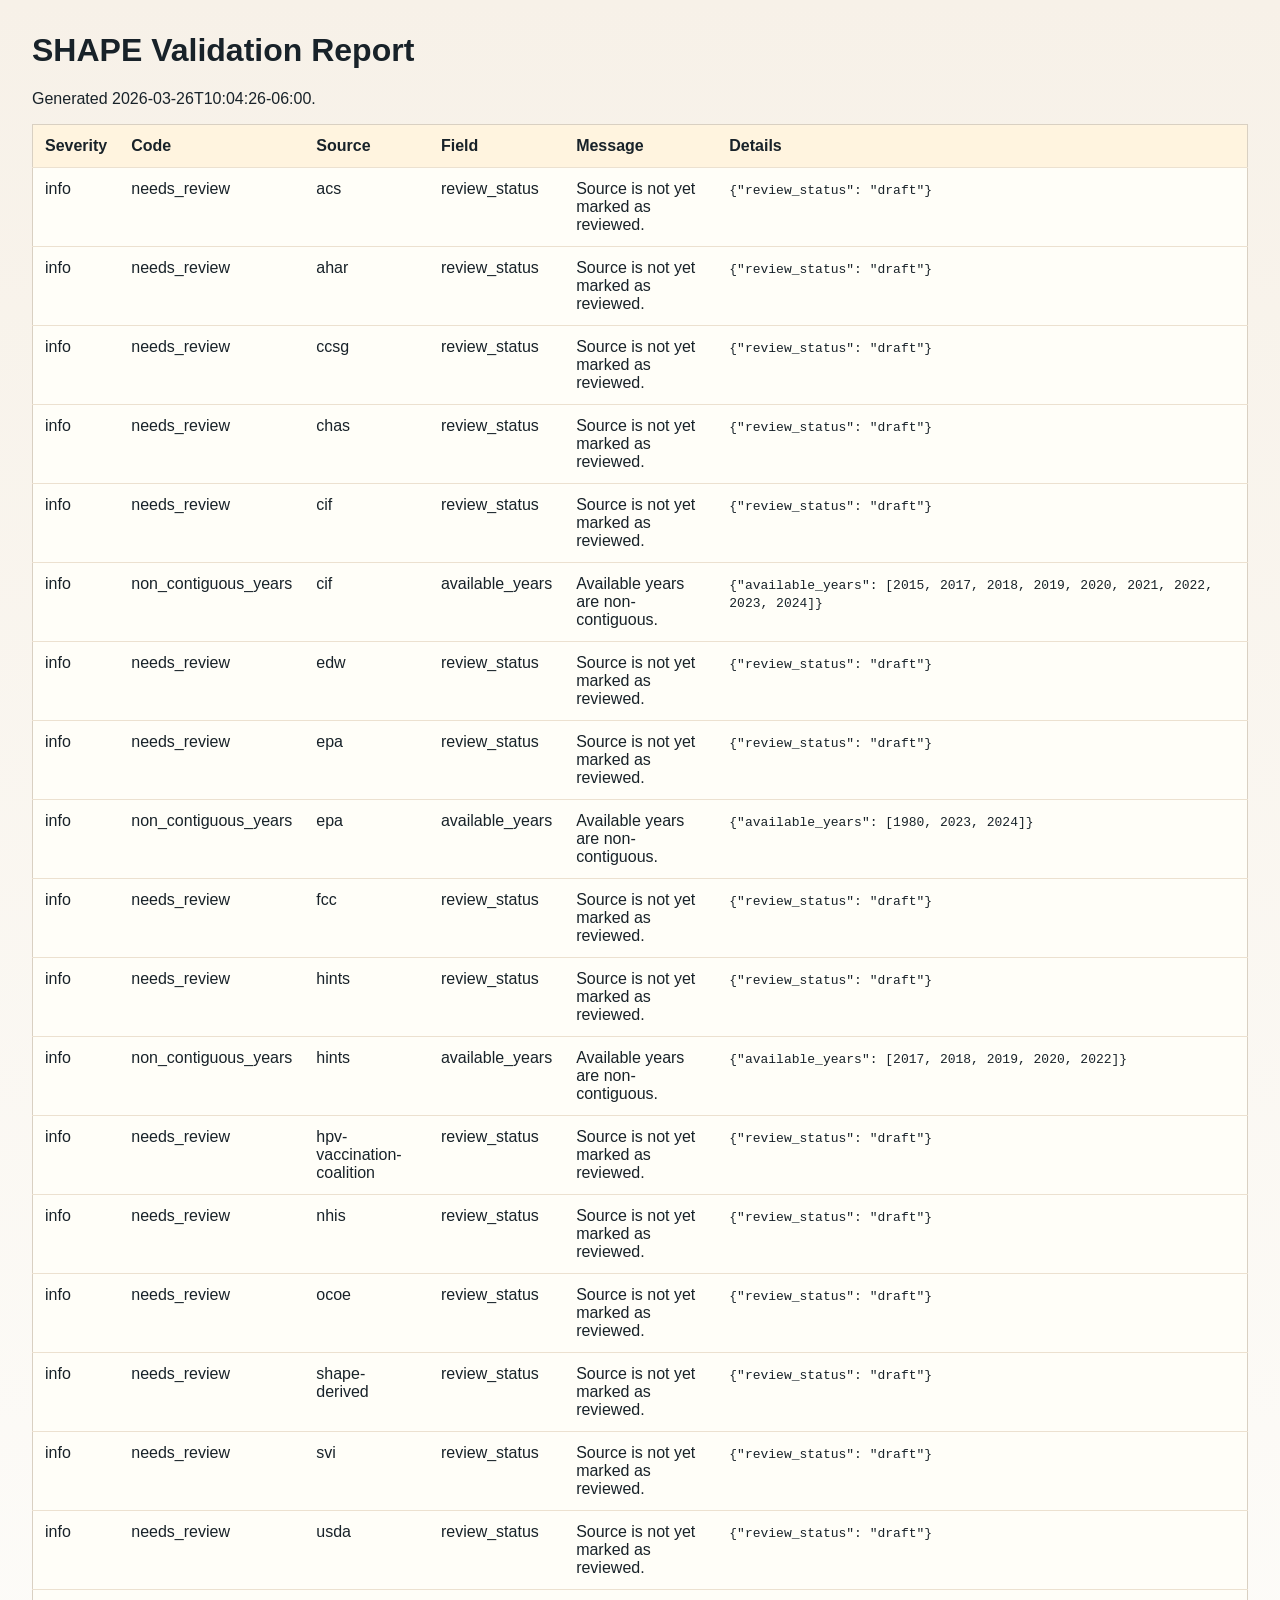
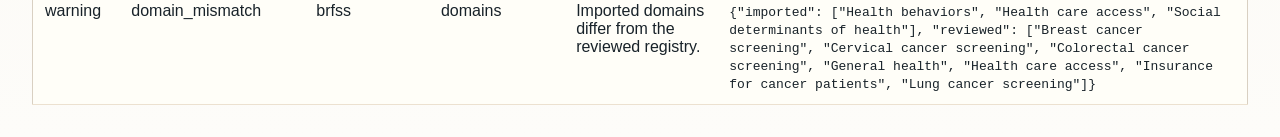
==== artifacts/validation_report.html @ a06af72c "Parse current SHAPE metadata directly from the Excel workbook" ====
<!DOCTYPE html>
<html lang="en">
<head>
  <meta charset="utf-8">
  <title>SHAPE Validation Report</title>
  <style>
    body {
      font-family: "Avenir Next", Avenir, "Segoe UI", sans-serif;
      margin: 32px;
      color: #182229;
      background: linear-gradient(180deg, #f7f1e8 0%, #fdfcf9 100%);
    }
    table {
      width: 100%;
      border-collapse: collapse;
      background: #fffef8;
      border: 1px solid #d9d0c2;
    }
    th, td {
      text-align: left;
      padding: 12px;
      border-bottom: 1px solid #ece1d0;
      vertical-align: top;
    }
    th {
      background: #fff4df;
    }
    code {
      white-space: pre-wrap;
    }
  </style>
</head>
<body>
  <h1>SHAPE Validation Report</h1>
  <p>Generated 2026-03-26T10:04:26-06:00.</p>
  <table>
    <thead>
      <tr>
        <th>Severity</th>
        <th>Code</th>
        <th>Source</th>
        <th>Field</th>
        <th>Message</th>
        <th>Details</th>
      </tr>
    </thead>
    <tbody>
      <tr><td>info</td><td>needs_review</td><td>acs</td><td>review_status</td><td>Source is not yet marked as reviewed.</td><td><code>{&quot;review_status&quot;: &quot;draft&quot;}</code></td></tr>
<tr><td>info</td><td>needs_review</td><td>ahar</td><td>review_status</td><td>Source is not yet marked as reviewed.</td><td><code>{&quot;review_status&quot;: &quot;draft&quot;}</code></td></tr>
<tr><td>info</td><td>needs_review</td><td>ccsg</td><td>review_status</td><td>Source is not yet marked as reviewed.</td><td><code>{&quot;review_status&quot;: &quot;draft&quot;}</code></td></tr>
<tr><td>info</td><td>needs_review</td><td>chas</td><td>review_status</td><td>Source is not yet marked as reviewed.</td><td><code>{&quot;review_status&quot;: &quot;draft&quot;}</code></td></tr>
<tr><td>info</td><td>needs_review</td><td>cif</td><td>review_status</td><td>Source is not yet marked as reviewed.</td><td><code>{&quot;review_status&quot;: &quot;draft&quot;}</code></td></tr>
<tr><td>info</td><td>non_contiguous_years</td><td>cif</td><td>available_years</td><td>Available years are non-contiguous.</td><td><code>{&quot;available_years&quot;: [2015, 2017, 2018, 2019, 2020, 2021, 2022, 2023, 2024]}</code></td></tr>
<tr><td>info</td><td>needs_review</td><td>edw</td><td>review_status</td><td>Source is not yet marked as reviewed.</td><td><code>{&quot;review_status&quot;: &quot;draft&quot;}</code></td></tr>
<tr><td>info</td><td>needs_review</td><td>epa</td><td>review_status</td><td>Source is not yet marked as reviewed.</td><td><code>{&quot;review_status&quot;: &quot;draft&quot;}</code></td></tr>
<tr><td>info</td><td>non_contiguous_years</td><td>epa</td><td>available_years</td><td>Available years are non-contiguous.</td><td><code>{&quot;available_years&quot;: [1980, 2023, 2024]}</code></td></tr>
<tr><td>info</td><td>needs_review</td><td>fcc</td><td>review_status</td><td>Source is not yet marked as reviewed.</td><td><code>{&quot;review_status&quot;: &quot;draft&quot;}</code></td></tr>
<tr><td>info</td><td>needs_review</td><td>hints</td><td>review_status</td><td>Source is not yet marked as reviewed.</td><td><code>{&quot;review_status&quot;: &quot;draft&quot;}</code></td></tr>
<tr><td>info</td><td>non_contiguous_years</td><td>hints</td><td>available_years</td><td>Available years are non-contiguous.</td><td><code>{&quot;available_years&quot;: [2017, 2018, 2019, 2020, 2022]}</code></td></tr>
<tr><td>info</td><td>needs_review</td><td>hpv-vaccination-coalition</td><td>review_status</td><td>Source is not yet marked as reviewed.</td><td><code>{&quot;review_status&quot;: &quot;draft&quot;}</code></td></tr>
<tr><td>info</td><td>needs_review</td><td>nhis</td><td>review_status</td><td>Source is not yet marked as reviewed.</td><td><code>{&quot;review_status&quot;: &quot;draft&quot;}</code></td></tr>
<tr><td>info</td><td>needs_review</td><td>ocoe</td><td>review_status</td><td>Source is not yet marked as reviewed.</td><td><code>{&quot;review_status&quot;: &quot;draft&quot;}</code></td></tr>
<tr><td>info</td><td>needs_review</td><td>shape-derived</td><td>review_status</td><td>Source is not yet marked as reviewed.</td><td><code>{&quot;review_status&quot;: &quot;draft&quot;}</code></td></tr>
<tr><td>info</td><td>needs_review</td><td>svi</td><td>review_status</td><td>Source is not yet marked as reviewed.</td><td><code>{&quot;review_status&quot;: &quot;draft&quot;}</code></td></tr>
<tr><td>info</td><td>needs_review</td><td>usda</td><td>review_status</td><td>Source is not yet marked as reviewed.</td><td><code>{&quot;review_status&quot;: &quot;draft&quot;}</code></td></tr>
<tr><td>warning</td><td>domain_mismatch</td><td>brfss</td><td>domains</td><td>Imported domains differ from the reviewed registry.</td><td><code>{&quot;imported&quot;: [&quot;Health behaviors&quot;, &quot;Health care access&quot;, &quot;Social determinants of health&quot;], &quot;reviewed&quot;: [&quot;Breast cancer screening&quot;, &quot;Cervical cancer screening&quot;, &quot;Colorectal cancer screening&quot;, &quot;General health&quot;, &quot;Health care access&quot;, &quot;Insurance for cancer patients&quot;, &quot;Lung cancer screening&quot;]}</code></td></tr>
    </tbody>
  </table>
</body>
</html>
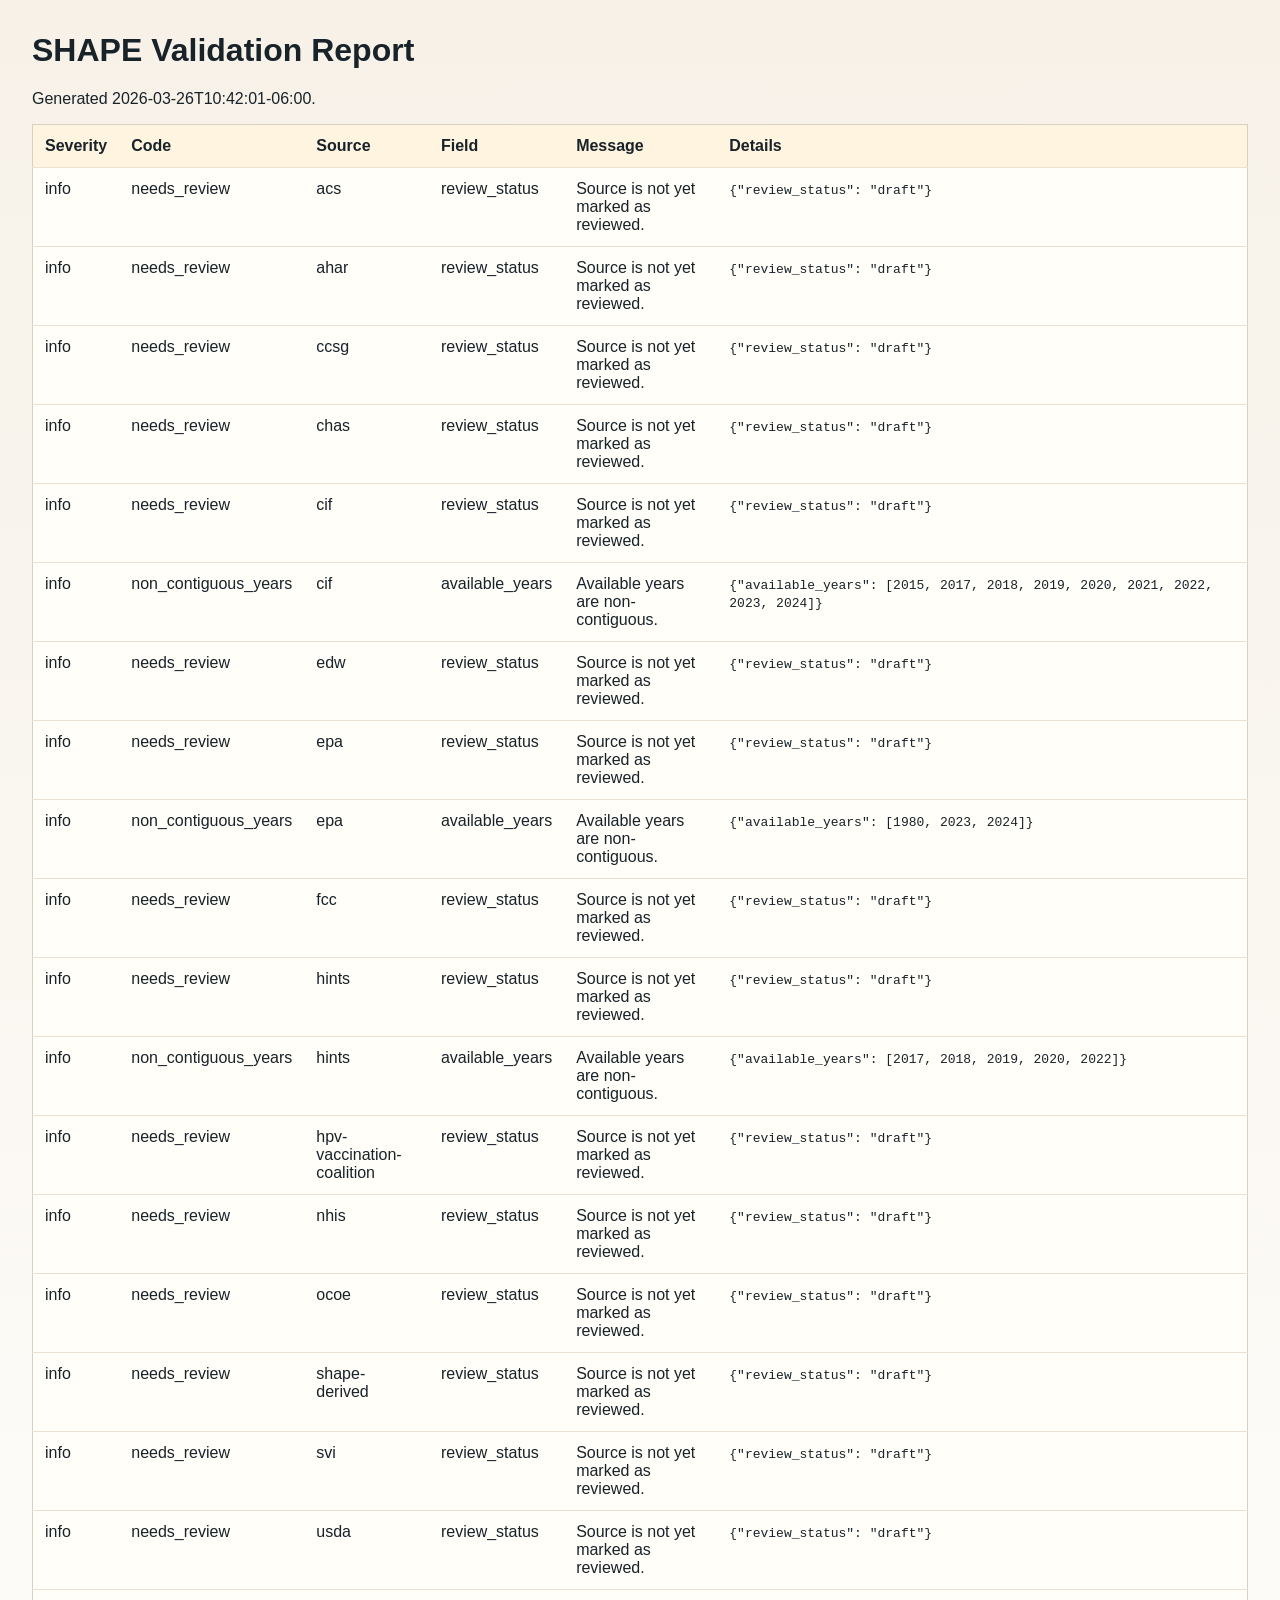
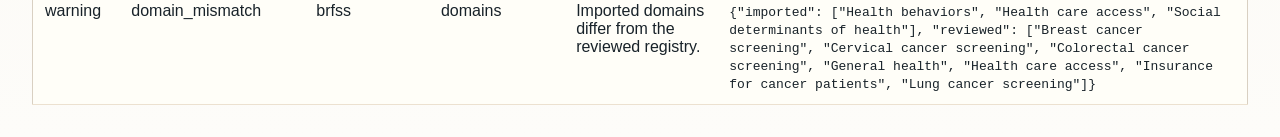
==== commit 341cd53e: "Move card metadata into expandable details" ====
--- a/artifacts/validation_report.html
+++ b/artifacts/validation_report.html
@@ -32,7 +32,7 @@
 </head>
 <body>
   <h1>SHAPE Validation Report</h1>
-  <p>Generated 2026-03-26T10:04:26-06:00.</p>
+  <p>Generated 2026-03-26T10:42:01-06:00.</p>
   <table>
     <thead>
       <tr>
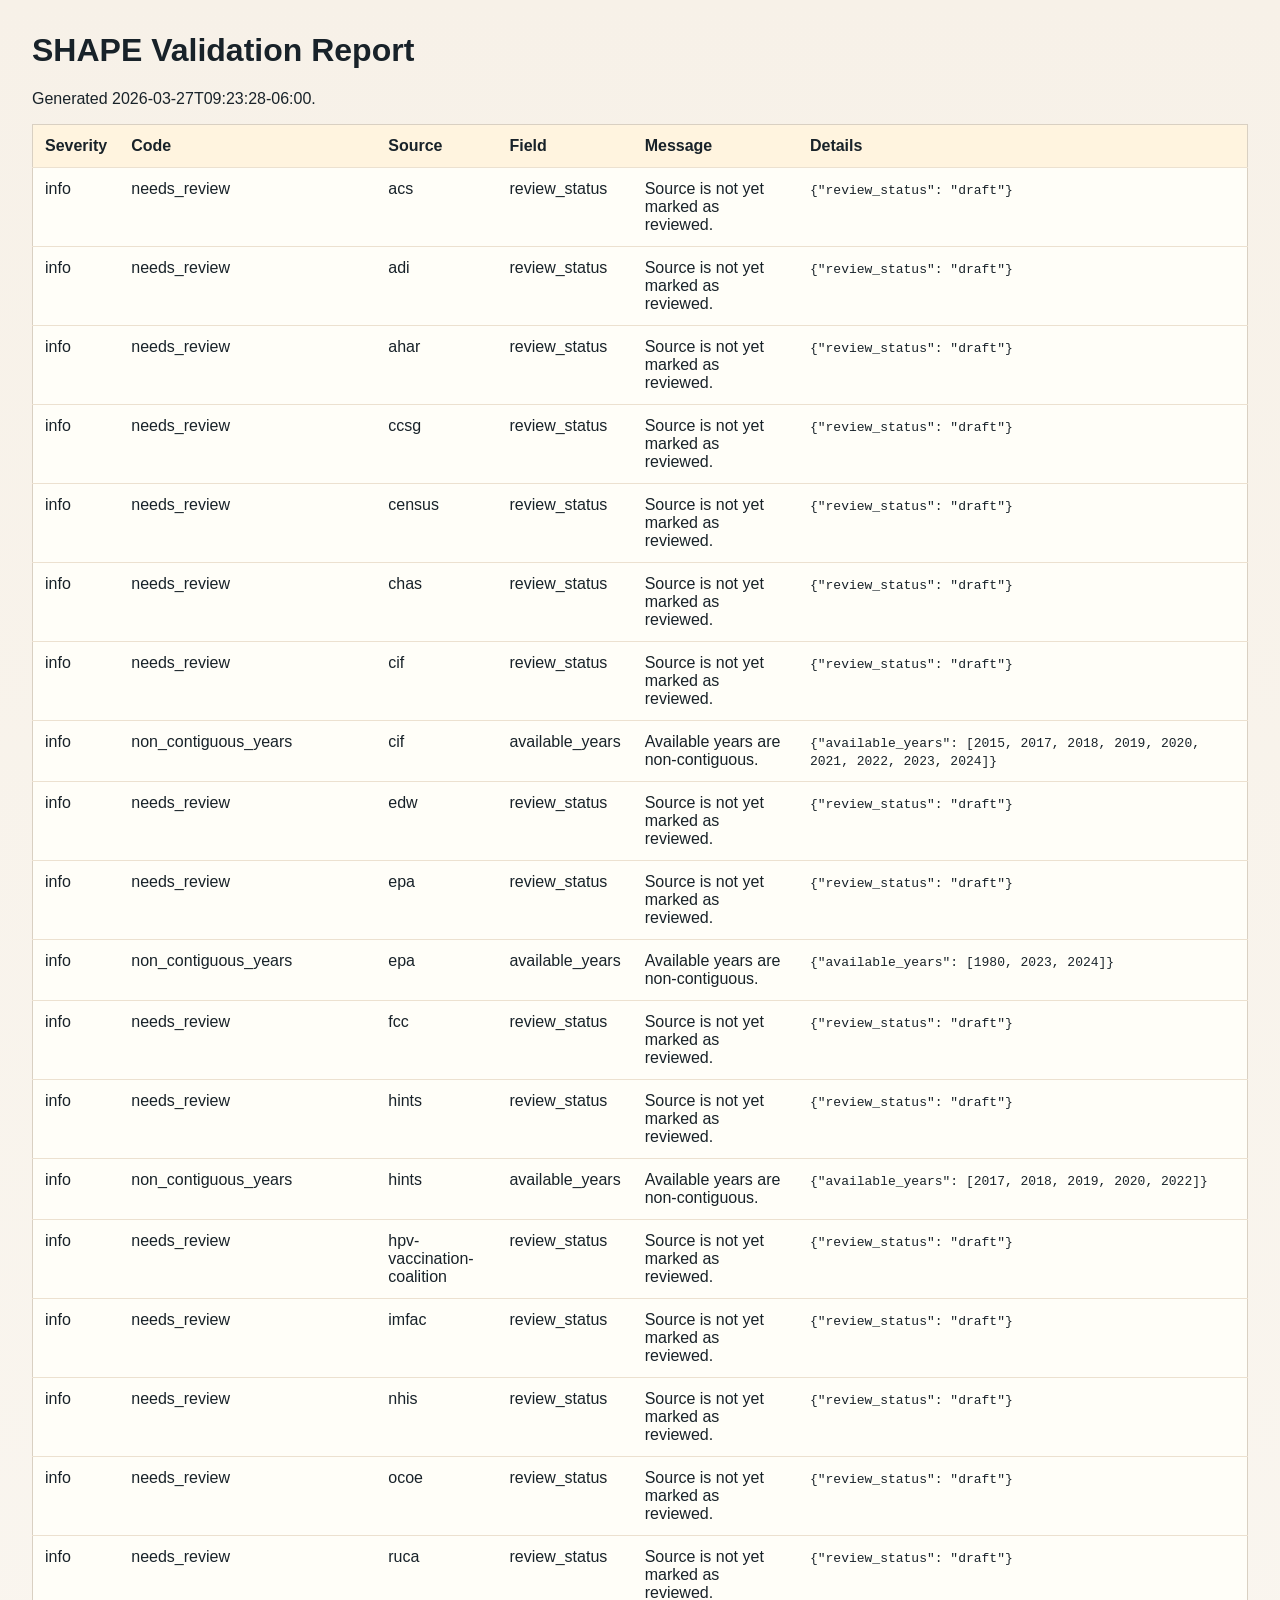
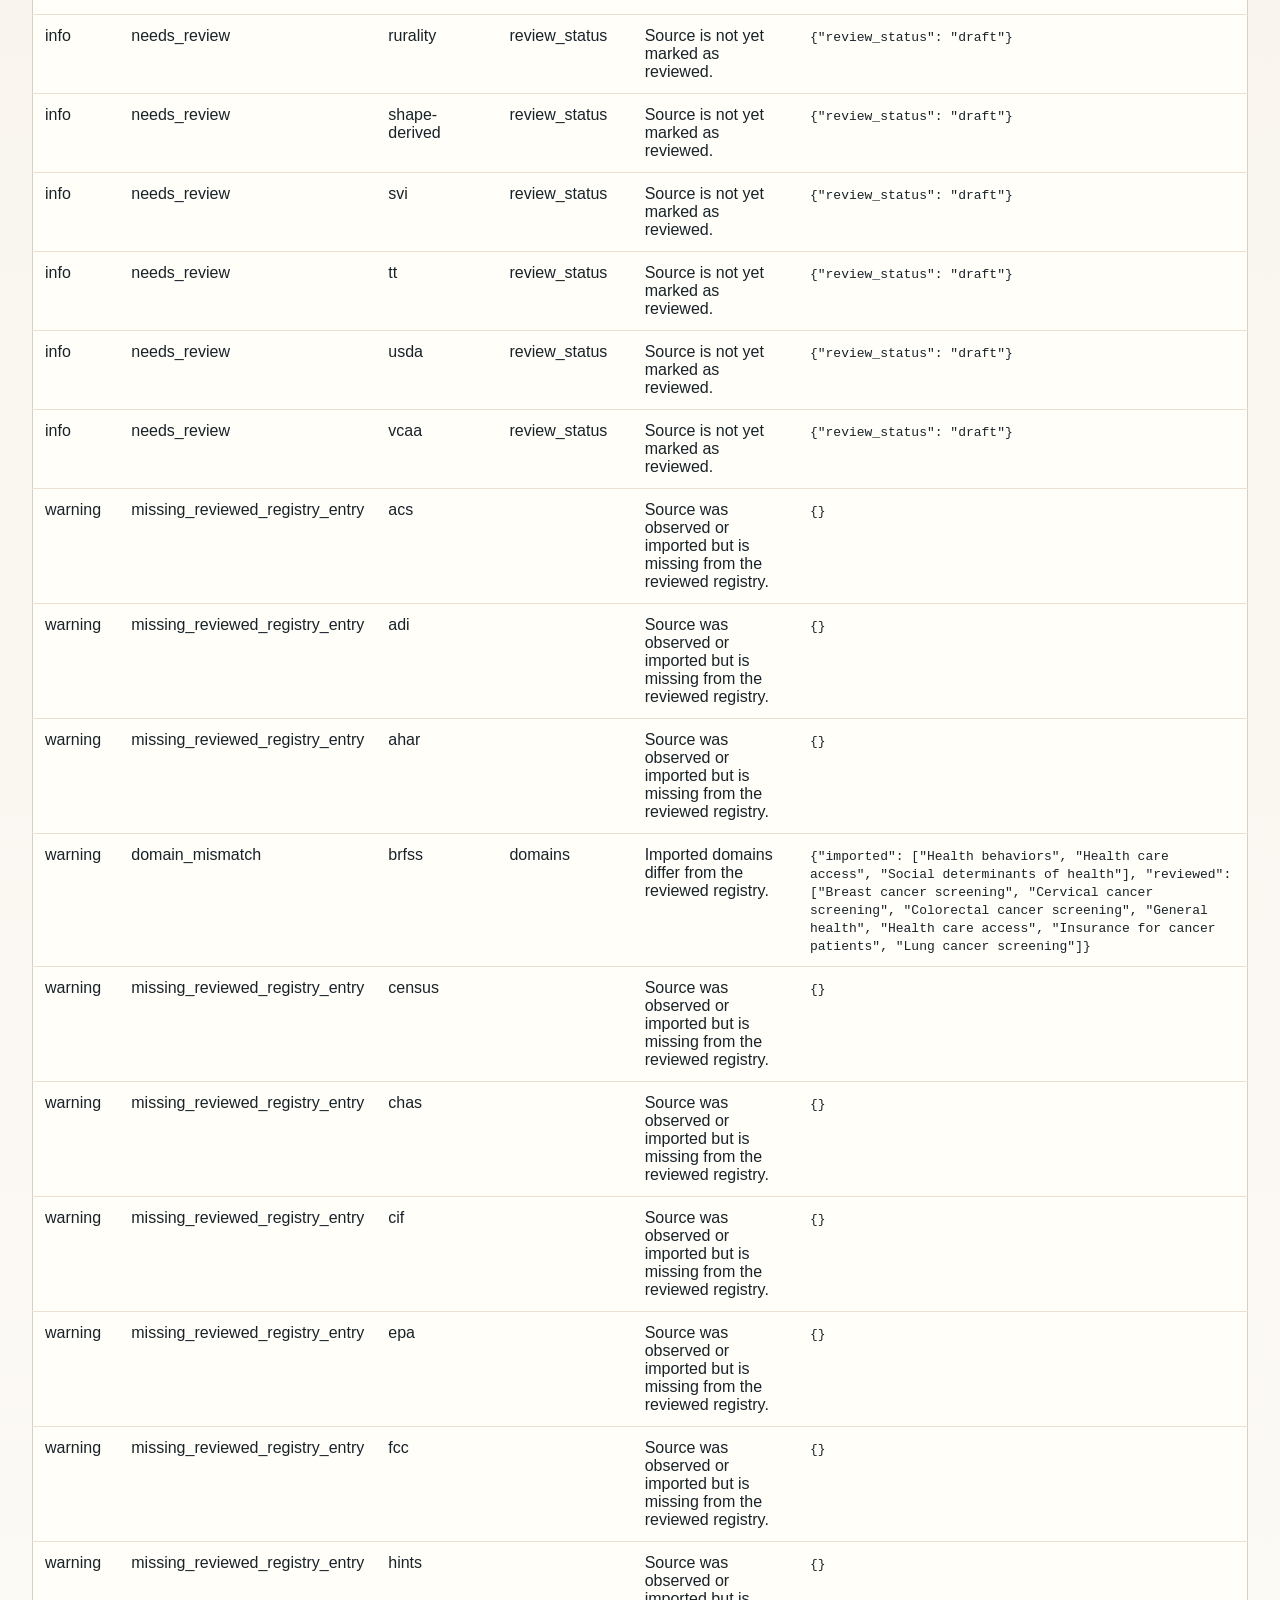
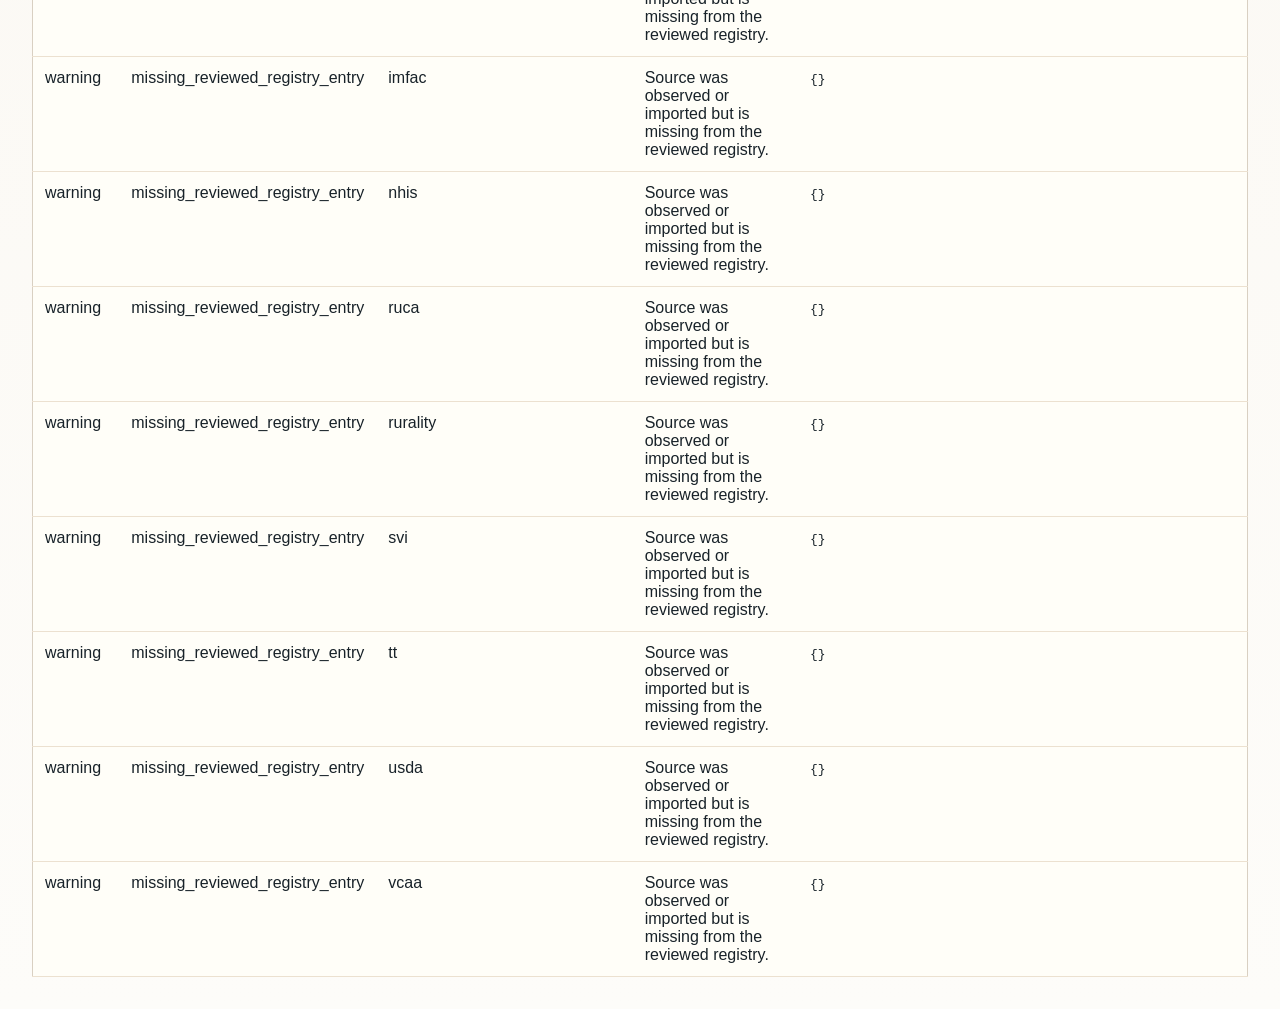
==== commit 5f209dd0: "Add SQL Server metadata loading and Box import status updates" ====
--- a/artifacts/validation_report.html
+++ b/artifacts/validation_report.html
@@ -32,7 +32,7 @@
 </head>
 <body>
   <h1>SHAPE Validation Report</h1>
-  <p>Generated 2026-03-26T10:42:01-06:00.</p>
+  <p>Generated 2026-03-27T09:23:28-06:00.</p>
   <table>
     <thead>
       <tr>
@@ -46,8 +46,10 @@
     </thead>
     <tbody>
       <tr><td>info</td><td>needs_review</td><td>acs</td><td>review_status</td><td>Source is not yet marked as reviewed.</td><td><code>{&quot;review_status&quot;: &quot;draft&quot;}</code></td></tr>
+<tr><td>info</td><td>needs_review</td><td>adi</td><td>review_status</td><td>Source is not yet marked as reviewed.</td><td><code>{&quot;review_status&quot;: &quot;draft&quot;}</code></td></tr>
 <tr><td>info</td><td>needs_review</td><td>ahar</td><td>review_status</td><td>Source is not yet marked as reviewed.</td><td><code>{&quot;review_status&quot;: &quot;draft&quot;}</code></td></tr>
 <tr><td>info</td><td>needs_review</td><td>ccsg</td><td>review_status</td><td>Source is not yet marked as reviewed.</td><td><code>{&quot;review_status&quot;: &quot;draft&quot;}</code></td></tr>
+<tr><td>info</td><td>needs_review</td><td>census</td><td>review_status</td><td>Source is not yet marked as reviewed.</td><td><code>{&quot;review_status&quot;: &quot;draft&quot;}</code></td></tr>
 <tr><td>info</td><td>needs_review</td><td>chas</td><td>review_status</td><td>Source is not yet marked as reviewed.</td><td><code>{&quot;review_status&quot;: &quot;draft&quot;}</code></td></tr>
 <tr><td>info</td><td>needs_review</td><td>cif</td><td>review_status</td><td>Source is not yet marked as reviewed.</td><td><code>{&quot;review_status&quot;: &quot;draft&quot;}</code></td></tr>
 <tr><td>info</td><td>non_contiguous_years</td><td>cif</td><td>available_years</td><td>Available years are non-contiguous.</td><td><code>{&quot;available_years&quot;: [2015, 2017, 2018, 2019, 2020, 2021, 2022, 2023, 2024]}</code></td></tr>
@@ -58,12 +60,34 @@
 <tr><td>info</td><td>needs_review</td><td>hints</td><td>review_status</td><td>Source is not yet marked as reviewed.</td><td><code>{&quot;review_status&quot;: &quot;draft&quot;}</code></td></tr>
 <tr><td>info</td><td>non_contiguous_years</td><td>hints</td><td>available_years</td><td>Available years are non-contiguous.</td><td><code>{&quot;available_years&quot;: [2017, 2018, 2019, 2020, 2022]}</code></td></tr>
 <tr><td>info</td><td>needs_review</td><td>hpv-vaccination-coalition</td><td>review_status</td><td>Source is not yet marked as reviewed.</td><td><code>{&quot;review_status&quot;: &quot;draft&quot;}</code></td></tr>
+<tr><td>info</td><td>needs_review</td><td>imfac</td><td>review_status</td><td>Source is not yet marked as reviewed.</td><td><code>{&quot;review_status&quot;: &quot;draft&quot;}</code></td></tr>
 <tr><td>info</td><td>needs_review</td><td>nhis</td><td>review_status</td><td>Source is not yet marked as reviewed.</td><td><code>{&quot;review_status&quot;: &quot;draft&quot;}</code></td></tr>
 <tr><td>info</td><td>needs_review</td><td>ocoe</td><td>review_status</td><td>Source is not yet marked as reviewed.</td><td><code>{&quot;review_status&quot;: &quot;draft&quot;}</code></td></tr>
+<tr><td>info</td><td>needs_review</td><td>ruca</td><td>review_status</td><td>Source is not yet marked as reviewed.</td><td><code>{&quot;review_status&quot;: &quot;draft&quot;}</code></td></tr>
+<tr><td>info</td><td>needs_review</td><td>rurality</td><td>review_status</td><td>Source is not yet marked as reviewed.</td><td><code>{&quot;review_status&quot;: &quot;draft&quot;}</code></td></tr>
 <tr><td>info</td><td>needs_review</td><td>shape-derived</td><td>review_status</td><td>Source is not yet marked as reviewed.</td><td><code>{&quot;review_status&quot;: &quot;draft&quot;}</code></td></tr>
 <tr><td>info</td><td>needs_review</td><td>svi</td><td>review_status</td><td>Source is not yet marked as reviewed.</td><td><code>{&quot;review_status&quot;: &quot;draft&quot;}</code></td></tr>
+<tr><td>info</td><td>needs_review</td><td>tt</td><td>review_status</td><td>Source is not yet marked as reviewed.</td><td><code>{&quot;review_status&quot;: &quot;draft&quot;}</code></td></tr>
 <tr><td>info</td><td>needs_review</td><td>usda</td><td>review_status</td><td>Source is not yet marked as reviewed.</td><td><code>{&quot;review_status&quot;: &quot;draft&quot;}</code></td></tr>
+<tr><td>info</td><td>needs_review</td><td>vcaa</td><td>review_status</td><td>Source is not yet marked as reviewed.</td><td><code>{&quot;review_status&quot;: &quot;draft&quot;}</code></td></tr>
+<tr><td>warning</td><td>missing_reviewed_registry_entry</td><td>acs</td><td></td><td>Source was observed or imported but is missing from the reviewed registry.</td><td><code>{}</code></td></tr>
+<tr><td>warning</td><td>missing_reviewed_registry_entry</td><td>adi</td><td></td><td>Source was observed or imported but is missing from the reviewed registry.</td><td><code>{}</code></td></tr>
+<tr><td>warning</td><td>missing_reviewed_registry_entry</td><td>ahar</td><td></td><td>Source was observed or imported but is missing from the reviewed registry.</td><td><code>{}</code></td></tr>
 <tr><td>warning</td><td>domain_mismatch</td><td>brfss</td><td>domains</td><td>Imported domains differ from the reviewed registry.</td><td><code>{&quot;imported&quot;: [&quot;Health behaviors&quot;, &quot;Health care access&quot;, &quot;Social determinants of health&quot;], &quot;reviewed&quot;: [&quot;Breast cancer screening&quot;, &quot;Cervical cancer screening&quot;, &quot;Colorectal cancer screening&quot;, &quot;General health&quot;, &quot;Health care access&quot;, &quot;Insurance for cancer patients&quot;, &quot;Lung cancer screening&quot;]}</code></td></tr>
+<tr><td>warning</td><td>missing_reviewed_registry_entry</td><td>census</td><td></td><td>Source was observed or imported but is missing from the reviewed registry.</td><td><code>{}</code></td></tr>
+<tr><td>warning</td><td>missing_reviewed_registry_entry</td><td>chas</td><td></td><td>Source was observed or imported but is missing from the reviewed registry.</td><td><code>{}</code></td></tr>
+<tr><td>warning</td><td>missing_reviewed_registry_entry</td><td>cif</td><td></td><td>Source was observed or imported but is missing from the reviewed registry.</td><td><code>{}</code></td></tr>
+<tr><td>warning</td><td>missing_reviewed_registry_entry</td><td>epa</td><td></td><td>Source was observed or imported but is missing from the reviewed registry.</td><td><code>{}</code></td></tr>
+<tr><td>warning</td><td>missing_reviewed_registry_entry</td><td>fcc</td><td></td><td>Source was observed or imported but is missing from the reviewed registry.</td><td><code>{}</code></td></tr>
+<tr><td>warning</td><td>missing_reviewed_registry_entry</td><td>hints</td><td></td><td>Source was observed or imported but is missing from the reviewed registry.</td><td><code>{}</code></td></tr>
+<tr><td>warning</td><td>missing_reviewed_registry_entry</td><td>imfac</td><td></td><td>Source was observed or imported but is missing from the reviewed registry.</td><td><code>{}</code></td></tr>
+<tr><td>warning</td><td>missing_reviewed_registry_entry</td><td>nhis</td><td></td><td>Source was observed or imported but is missing from the reviewed registry.</td><td><code>{}</code></td></tr>
+<tr><td>warning</td><td>missing_reviewed_registry_entry</td><td>ruca</td><td></td><td>Source was observed or imported but is missing from the reviewed registry.</td><td><code>{}</code></td></tr>
+<tr><td>warning</td><td>missing_reviewed_registry_entry</td><td>rurality</td><td></td><td>Source was observed or imported but is missing from the reviewed registry.</td><td><code>{}</code></td></tr>
+<tr><td>warning</td><td>missing_reviewed_registry_entry</td><td>svi</td><td></td><td>Source was observed or imported but is missing from the reviewed registry.</td><td><code>{}</code></td></tr>
+<tr><td>warning</td><td>missing_reviewed_registry_entry</td><td>tt</td><td></td><td>Source was observed or imported but is missing from the reviewed registry.</td><td><code>{}</code></td></tr>
+<tr><td>warning</td><td>missing_reviewed_registry_entry</td><td>usda</td><td></td><td>Source was observed or imported but is missing from the reviewed registry.</td><td><code>{}</code></td></tr>
+<tr><td>warning</td><td>missing_reviewed_registry_entry</td><td>vcaa</td><td></td><td>Source was observed or imported but is missing from the reviewed registry.</td><td><code>{}</code></td></tr>
     </tbody>
   </table>
 </body>
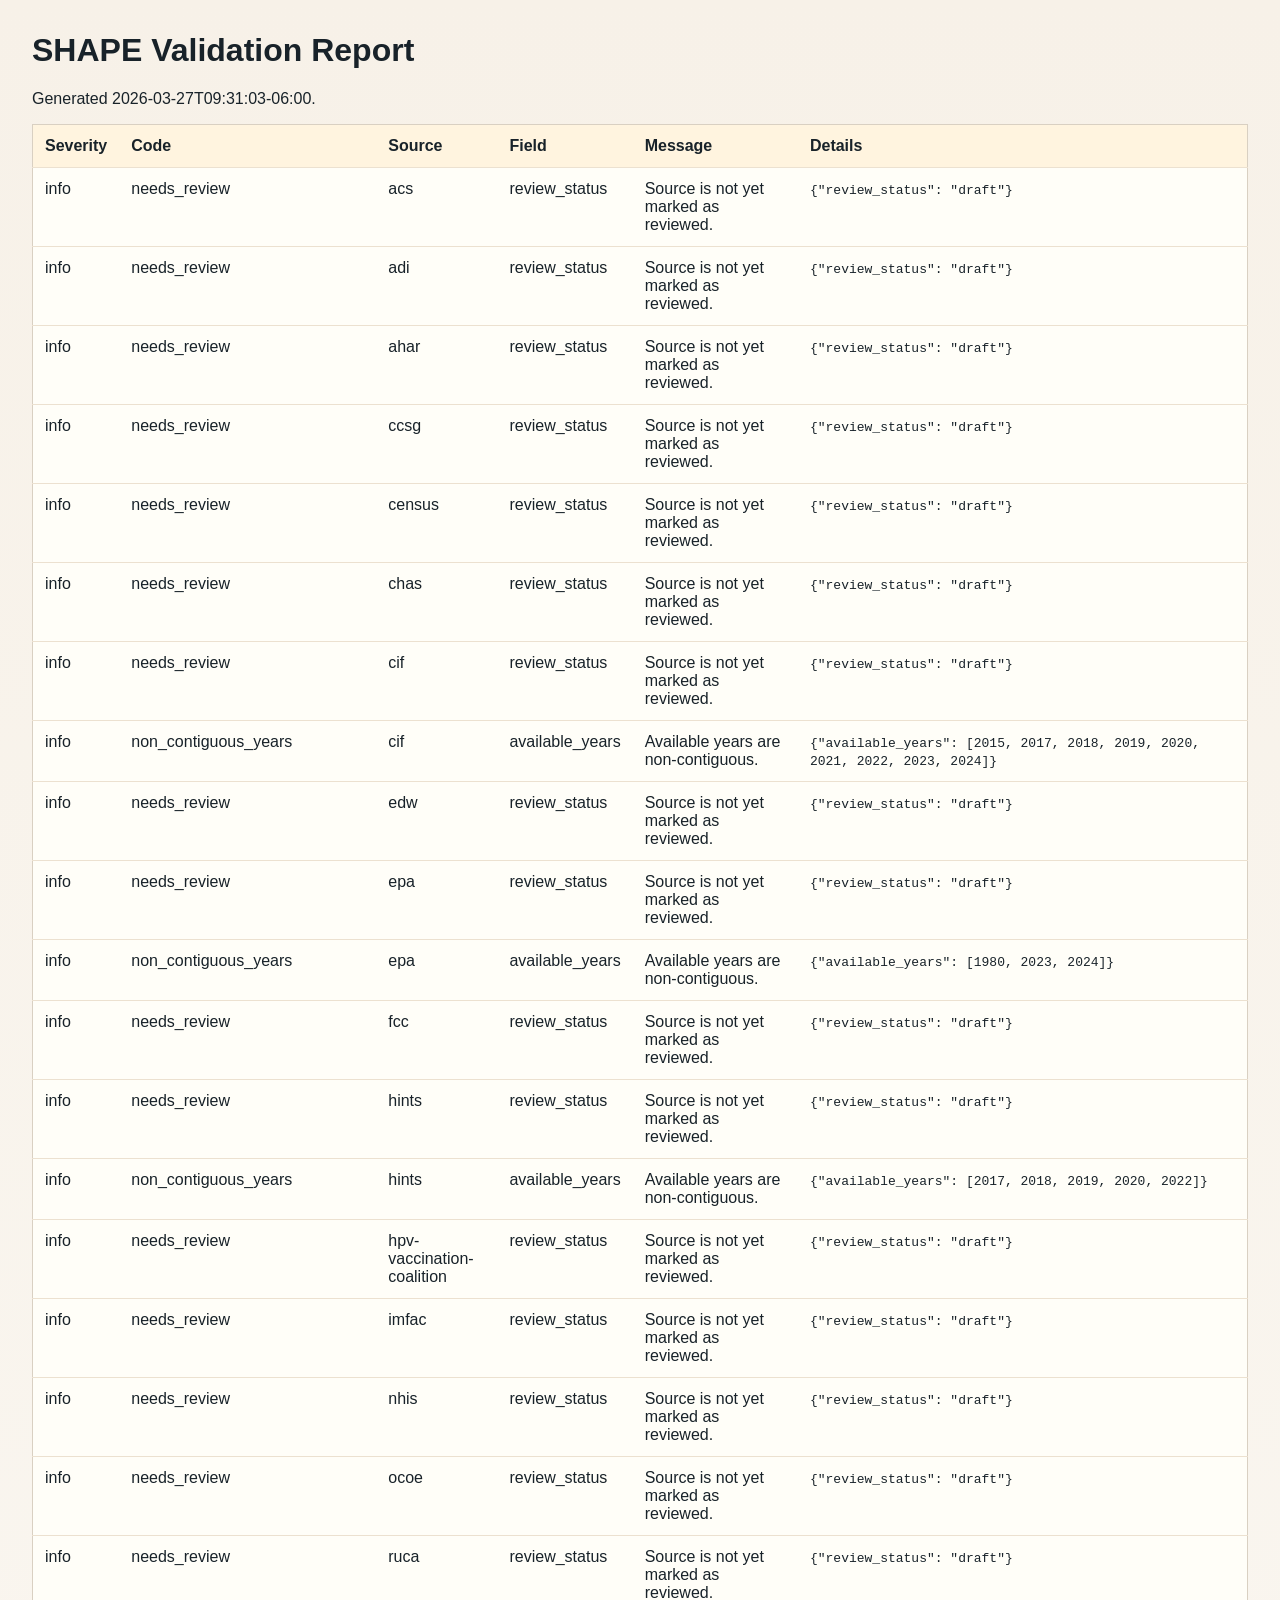
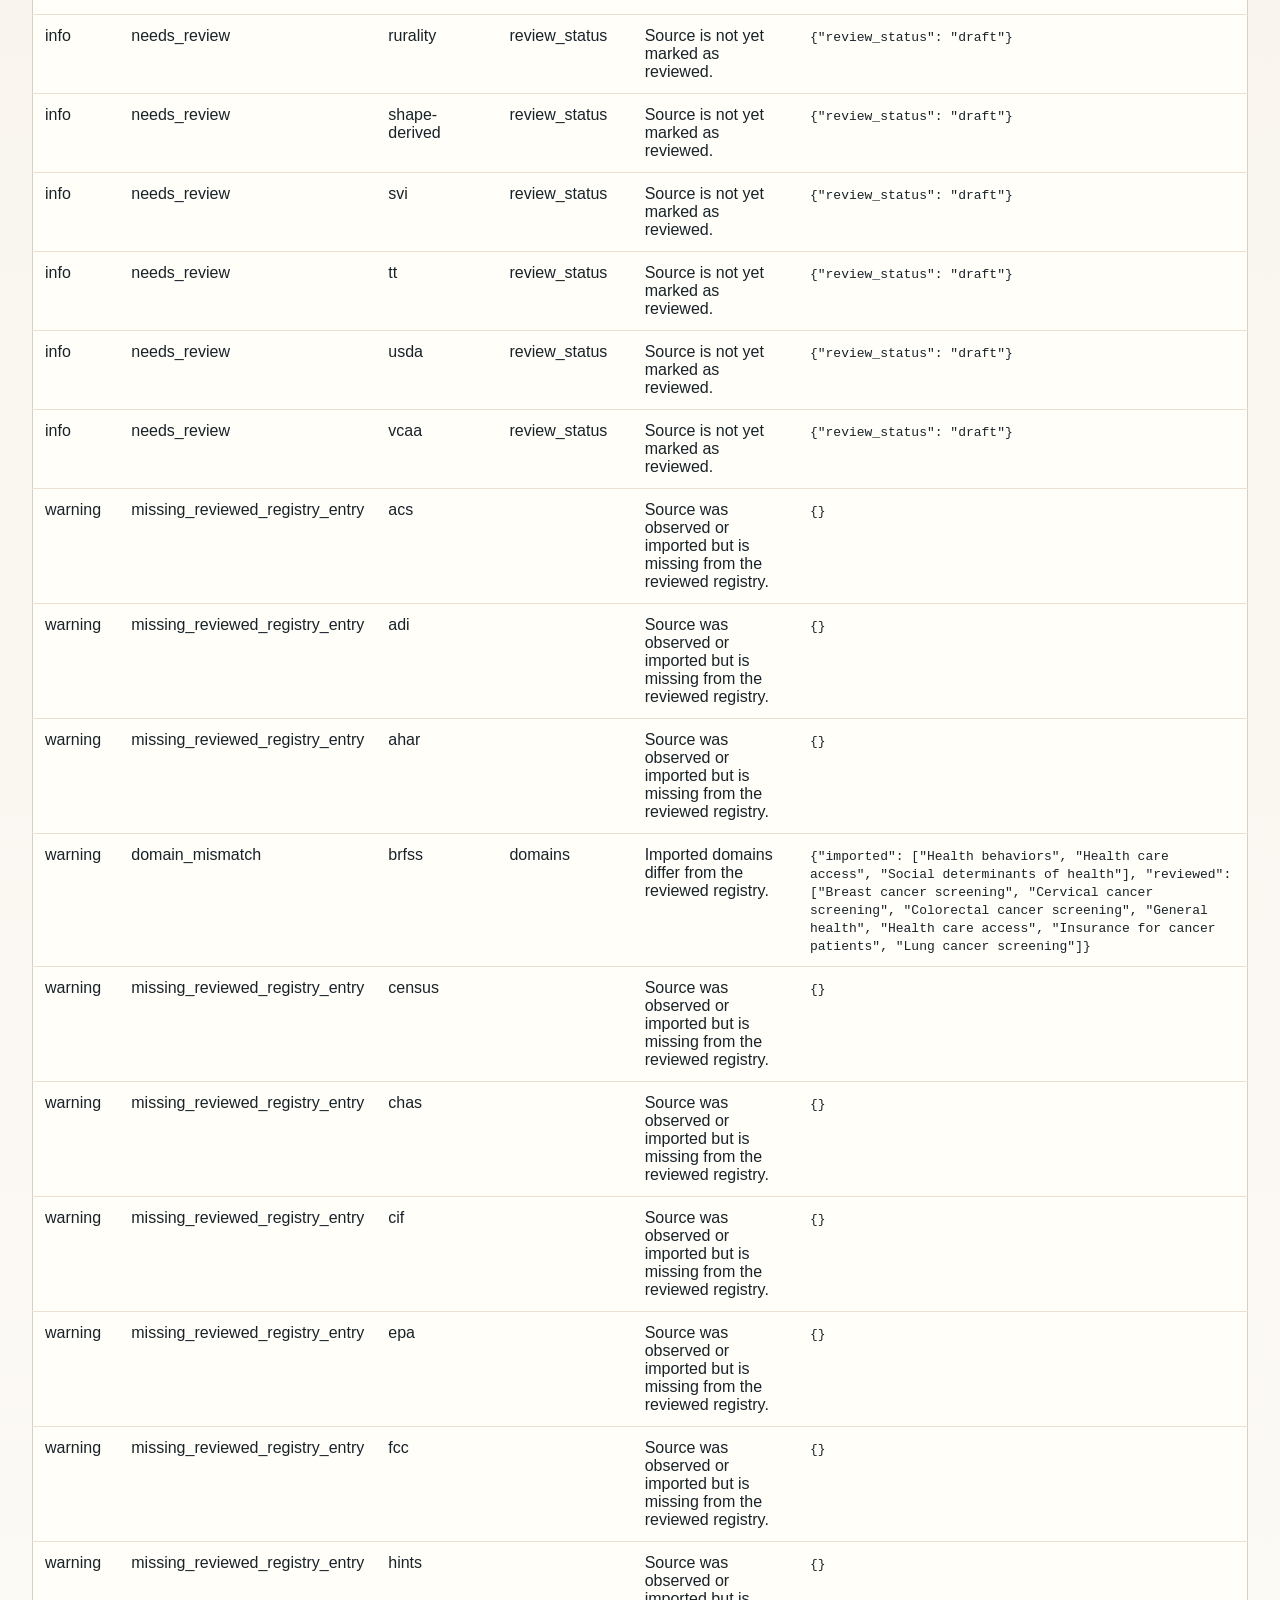
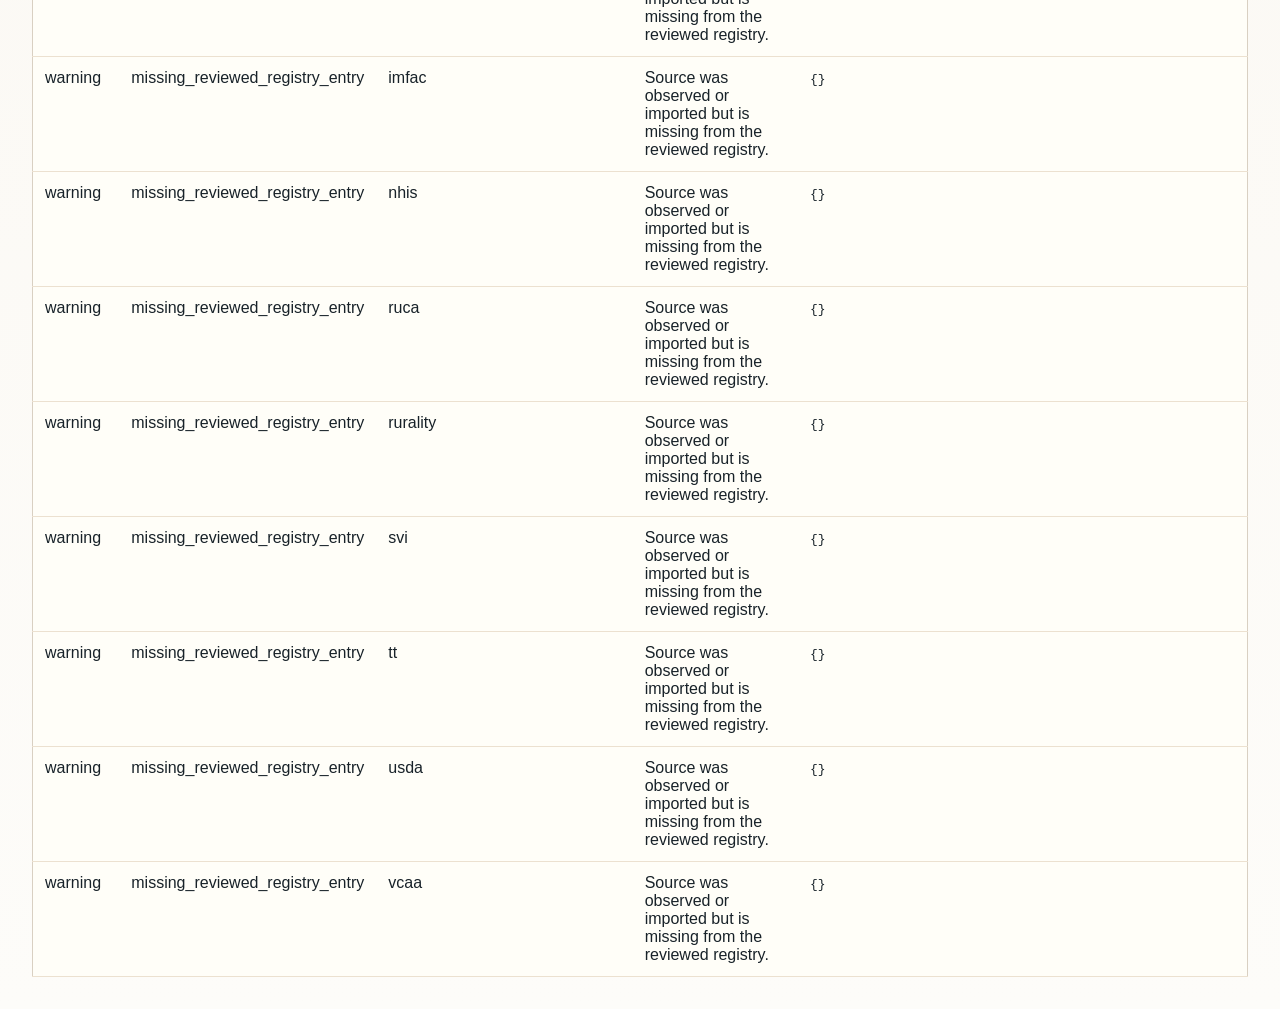
==== commit 235d431d: "Remove sample metadata fallbacks" ====
--- a/artifacts/validation_report.html
+++ b/artifacts/validation_report.html
@@ -32,7 +32,7 @@
 </head>
 <body>
   <h1>SHAPE Validation Report</h1>
-  <p>Generated 2026-03-27T09:23:28-06:00.</p>
+  <p>Generated 2026-03-27T09:31:03-06:00.</p>
   <table>
     <thead>
       <tr>
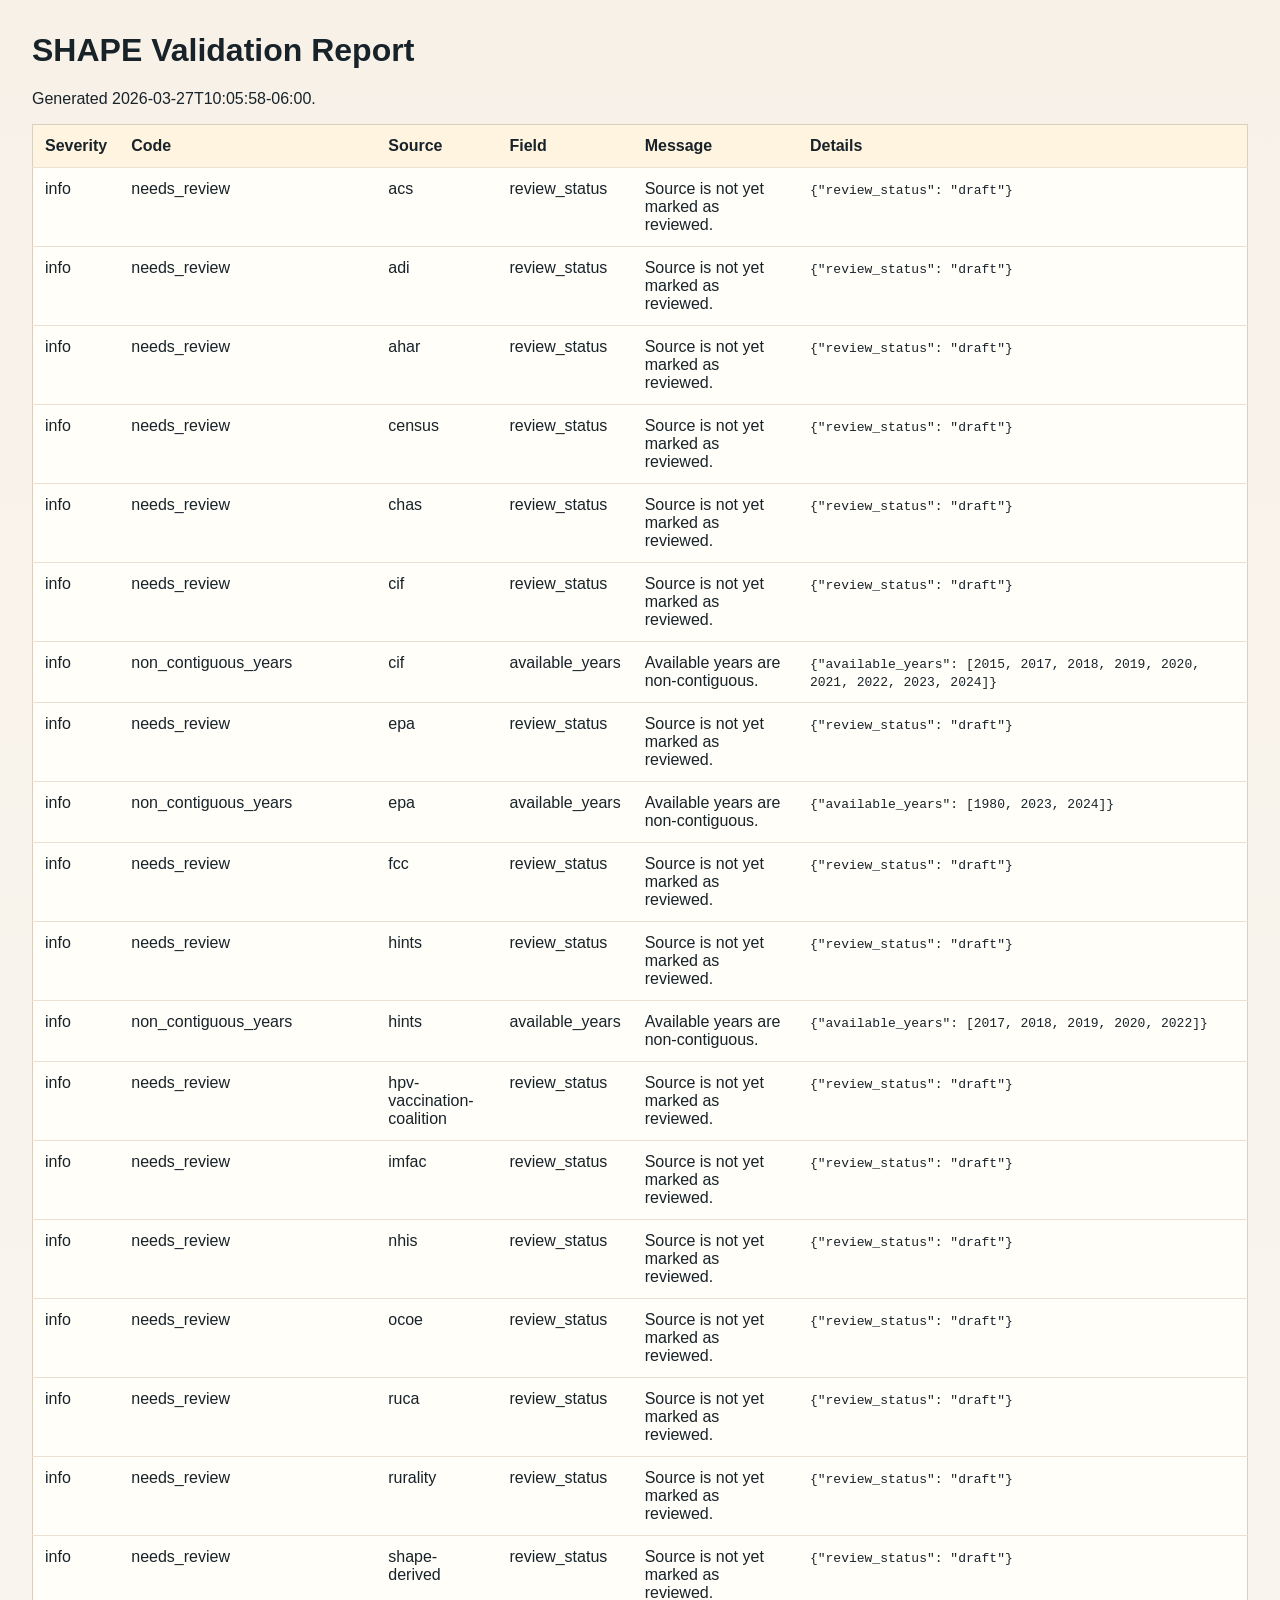
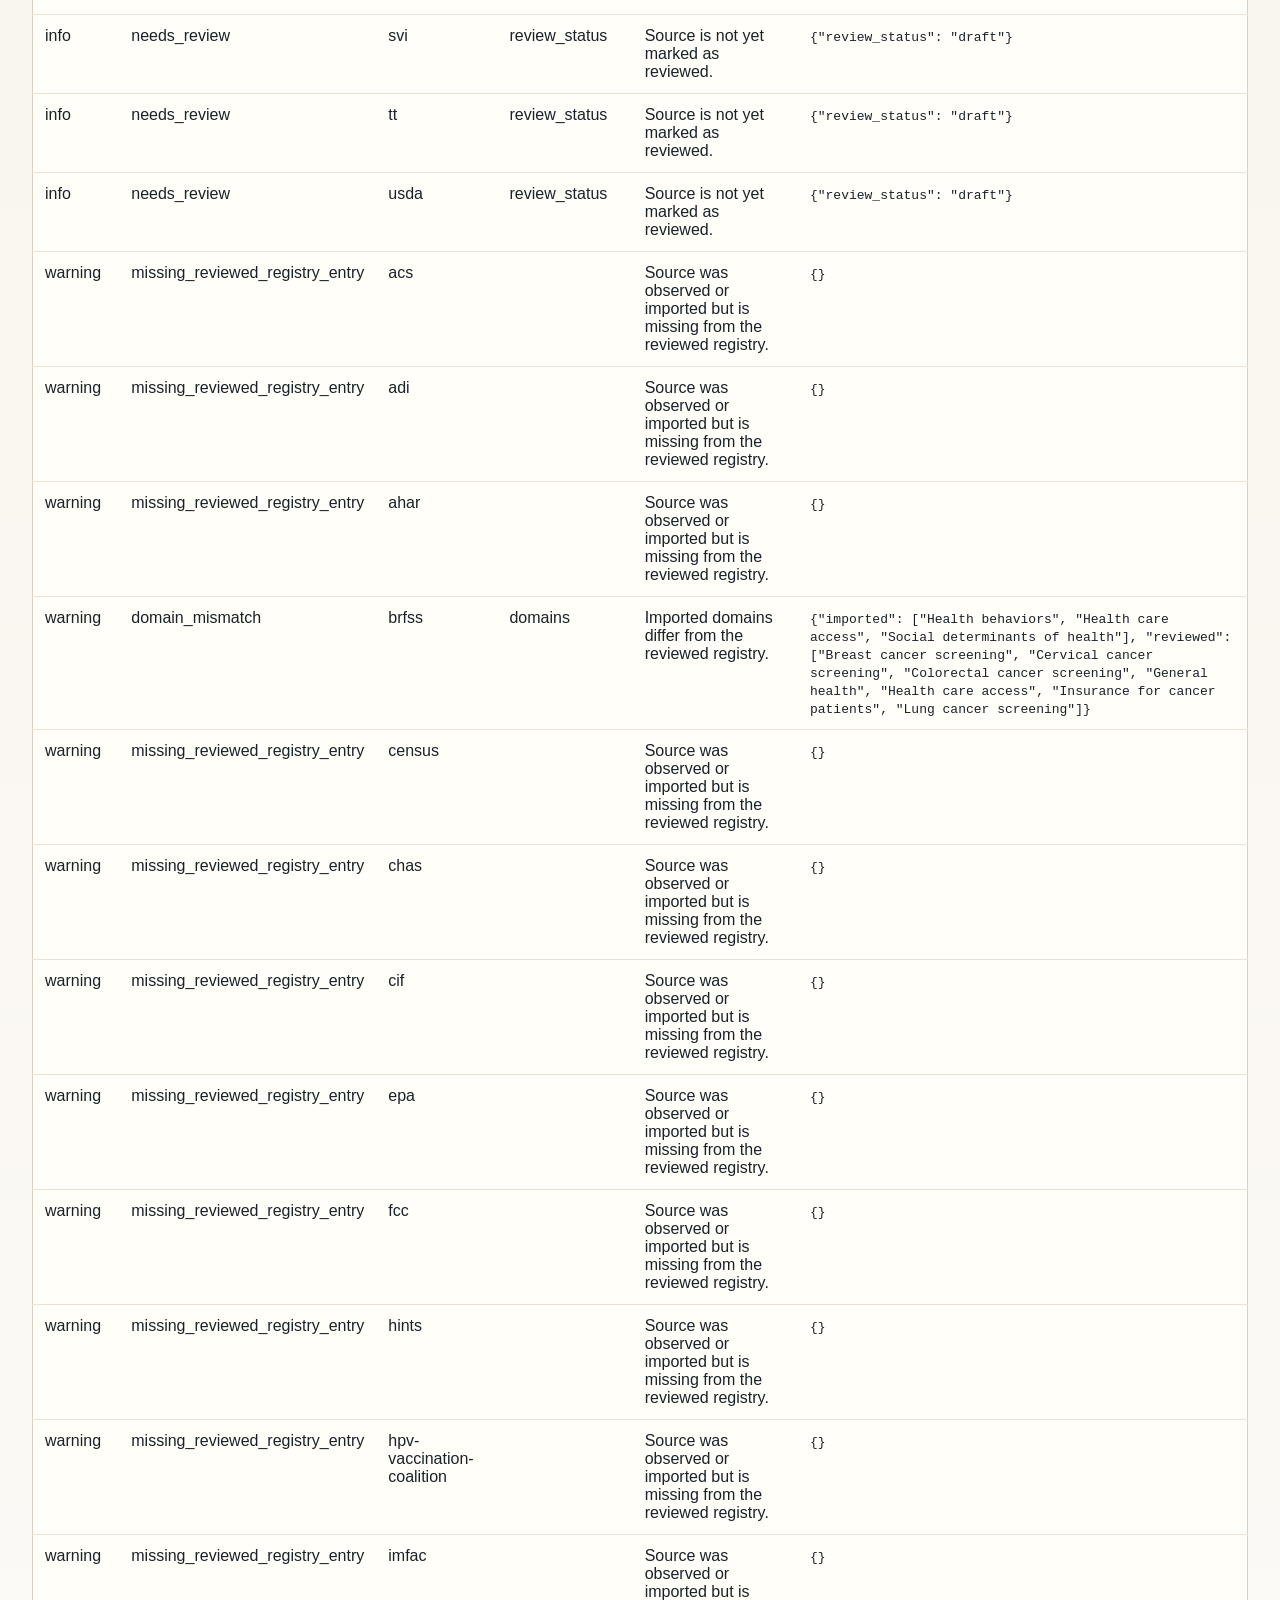
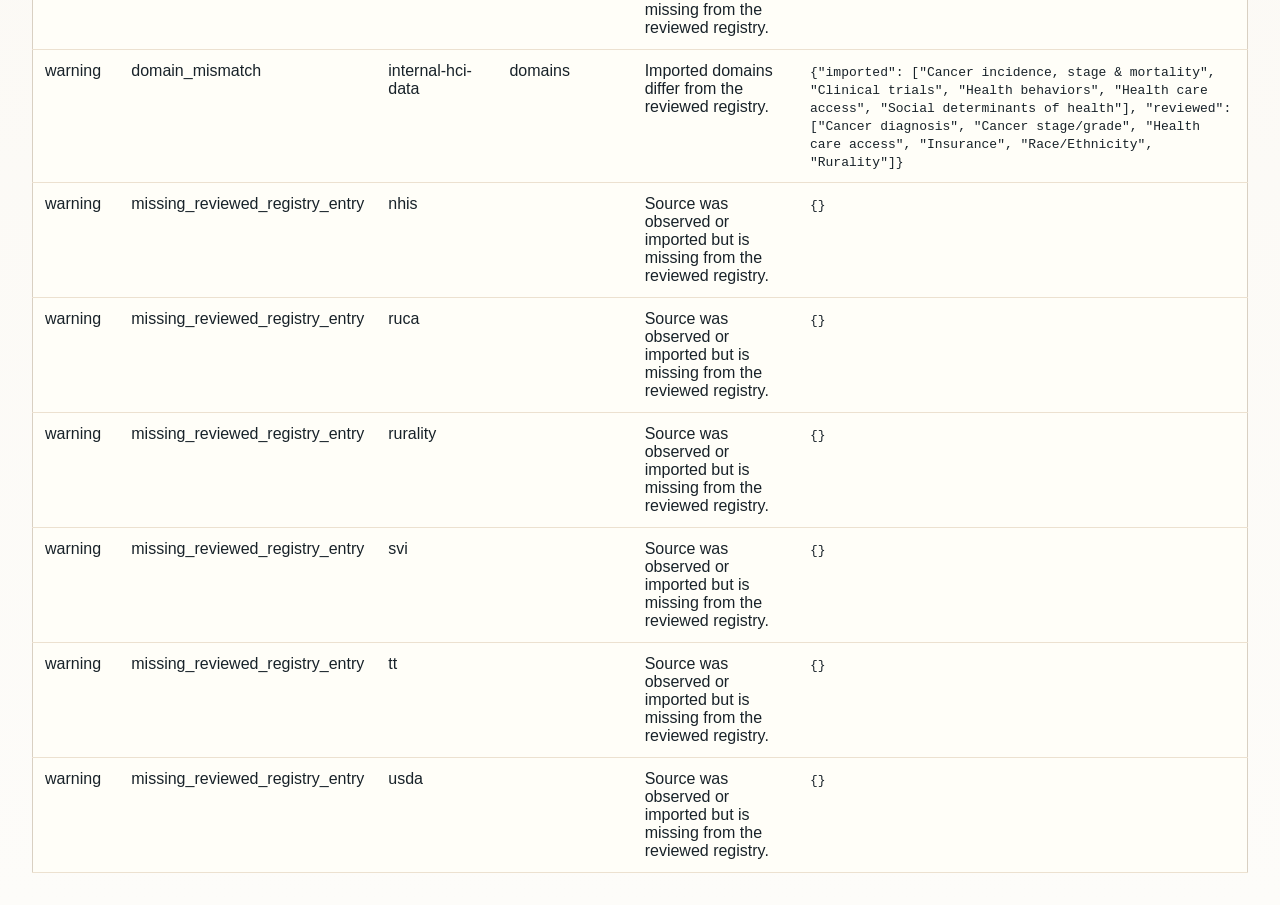
==== commit c342f339: "Deduplicate metadata source aliases" ====
--- a/artifacts/validation_report.html
+++ b/artifacts/validation_report.html
@@ -32,7 +32,7 @@
 </head>
 <body>
   <h1>SHAPE Validation Report</h1>
-  <p>Generated 2026-03-27T09:31:03-06:00.</p>
+  <p>Generated 2026-03-27T10:05:58-06:00.</p>
   <table>
     <thead>
       <tr>
@@ -48,12 +48,10 @@
       <tr><td>info</td><td>needs_review</td><td>acs</td><td>review_status</td><td>Source is not yet marked as reviewed.</td><td><code>{&quot;review_status&quot;: &quot;draft&quot;}</code></td></tr>
 <tr><td>info</td><td>needs_review</td><td>adi</td><td>review_status</td><td>Source is not yet marked as reviewed.</td><td><code>{&quot;review_status&quot;: &quot;draft&quot;}</code></td></tr>
 <tr><td>info</td><td>needs_review</td><td>ahar</td><td>review_status</td><td>Source is not yet marked as reviewed.</td><td><code>{&quot;review_status&quot;: &quot;draft&quot;}</code></td></tr>
-<tr><td>info</td><td>needs_review</td><td>ccsg</td><td>review_status</td><td>Source is not yet marked as reviewed.</td><td><code>{&quot;review_status&quot;: &quot;draft&quot;}</code></td></tr>
 <tr><td>info</td><td>needs_review</td><td>census</td><td>review_status</td><td>Source is not yet marked as reviewed.</td><td><code>{&quot;review_status&quot;: &quot;draft&quot;}</code></td></tr>
 <tr><td>info</td><td>needs_review</td><td>chas</td><td>review_status</td><td>Source is not yet marked as reviewed.</td><td><code>{&quot;review_status&quot;: &quot;draft&quot;}</code></td></tr>
 <tr><td>info</td><td>needs_review</td><td>cif</td><td>review_status</td><td>Source is not yet marked as reviewed.</td><td><code>{&quot;review_status&quot;: &quot;draft&quot;}</code></td></tr>
 <tr><td>info</td><td>non_contiguous_years</td><td>cif</td><td>available_years</td><td>Available years are non-contiguous.</td><td><code>{&quot;available_years&quot;: [2015, 2017, 2018, 2019, 2020, 2021, 2022, 2023, 2024]}</code></td></tr>
-<tr><td>info</td><td>needs_review</td><td>edw</td><td>review_status</td><td>Source is not yet marked as reviewed.</td><td><code>{&quot;review_status&quot;: &quot;draft&quot;}</code></td></tr>
 <tr><td>info</td><td>needs_review</td><td>epa</td><td>review_status</td><td>Source is not yet marked as reviewed.</td><td><code>{&quot;review_status&quot;: &quot;draft&quot;}</code></td></tr>
 <tr><td>info</td><td>non_contiguous_years</td><td>epa</td><td>available_years</td><td>Available years are non-contiguous.</td><td><code>{&quot;available_years&quot;: [1980, 2023, 2024]}</code></td></tr>
 <tr><td>info</td><td>needs_review</td><td>fcc</td><td>review_status</td><td>Source is not yet marked as reviewed.</td><td><code>{&quot;review_status&quot;: &quot;draft&quot;}</code></td></tr>
@@ -69,7 +67,6 @@
 <tr><td>info</td><td>needs_review</td><td>svi</td><td>review_status</td><td>Source is not yet marked as reviewed.</td><td><code>{&quot;review_status&quot;: &quot;draft&quot;}</code></td></tr>
 <tr><td>info</td><td>needs_review</td><td>tt</td><td>review_status</td><td>Source is not yet marked as reviewed.</td><td><code>{&quot;review_status&quot;: &quot;draft&quot;}</code></td></tr>
 <tr><td>info</td><td>needs_review</td><td>usda</td><td>review_status</td><td>Source is not yet marked as reviewed.</td><td><code>{&quot;review_status&quot;: &quot;draft&quot;}</code></td></tr>
-<tr><td>info</td><td>needs_review</td><td>vcaa</td><td>review_status</td><td>Source is not yet marked as reviewed.</td><td><code>{&quot;review_status&quot;: &quot;draft&quot;}</code></td></tr>
 <tr><td>warning</td><td>missing_reviewed_registry_entry</td><td>acs</td><td></td><td>Source was observed or imported but is missing from the reviewed registry.</td><td><code>{}</code></td></tr>
 <tr><td>warning</td><td>missing_reviewed_registry_entry</td><td>adi</td><td></td><td>Source was observed or imported but is missing from the reviewed registry.</td><td><code>{}</code></td></tr>
 <tr><td>warning</td><td>missing_reviewed_registry_entry</td><td>ahar</td><td></td><td>Source was observed or imported but is missing from the reviewed registry.</td><td><code>{}</code></td></tr>
@@ -80,14 +77,15 @@
 <tr><td>warning</td><td>missing_reviewed_registry_entry</td><td>epa</td><td></td><td>Source was observed or imported but is missing from the reviewed registry.</td><td><code>{}</code></td></tr>
 <tr><td>warning</td><td>missing_reviewed_registry_entry</td><td>fcc</td><td></td><td>Source was observed or imported but is missing from the reviewed registry.</td><td><code>{}</code></td></tr>
 <tr><td>warning</td><td>missing_reviewed_registry_entry</td><td>hints</td><td></td><td>Source was observed or imported but is missing from the reviewed registry.</td><td><code>{}</code></td></tr>
+<tr><td>warning</td><td>missing_reviewed_registry_entry</td><td>hpv-vaccination-coalition</td><td></td><td>Source was observed or imported but is missing from the reviewed registry.</td><td><code>{}</code></td></tr>
 <tr><td>warning</td><td>missing_reviewed_registry_entry</td><td>imfac</td><td></td><td>Source was observed or imported but is missing from the reviewed registry.</td><td><code>{}</code></td></tr>
+<tr><td>warning</td><td>domain_mismatch</td><td>internal-hci-data</td><td>domains</td><td>Imported domains differ from the reviewed registry.</td><td><code>{&quot;imported&quot;: [&quot;Cancer incidence, stage &amp; mortality&quot;, &quot;Clinical trials&quot;, &quot;Health behaviors&quot;, &quot;Health care access&quot;, &quot;Social determinants of health&quot;], &quot;reviewed&quot;: [&quot;Cancer diagnosis&quot;, &quot;Cancer stage/grade&quot;, &quot;Health care access&quot;, &quot;Insurance&quot;, &quot;Race/Ethnicity&quot;, &quot;Rurality&quot;]}</code></td></tr>
 <tr><td>warning</td><td>missing_reviewed_registry_entry</td><td>nhis</td><td></td><td>Source was observed or imported but is missing from the reviewed registry.</td><td><code>{}</code></td></tr>
 <tr><td>warning</td><td>missing_reviewed_registry_entry</td><td>ruca</td><td></td><td>Source was observed or imported but is missing from the reviewed registry.</td><td><code>{}</code></td></tr>
 <tr><td>warning</td><td>missing_reviewed_registry_entry</td><td>rurality</td><td></td><td>Source was observed or imported but is missing from the reviewed registry.</td><td><code>{}</code></td></tr>
 <tr><td>warning</td><td>missing_reviewed_registry_entry</td><td>svi</td><td></td><td>Source was observed or imported but is missing from the reviewed registry.</td><td><code>{}</code></td></tr>
 <tr><td>warning</td><td>missing_reviewed_registry_entry</td><td>tt</td><td></td><td>Source was observed or imported but is missing from the reviewed registry.</td><td><code>{}</code></td></tr>
 <tr><td>warning</td><td>missing_reviewed_registry_entry</td><td>usda</td><td></td><td>Source was observed or imported but is missing from the reviewed registry.</td><td><code>{}</code></td></tr>
-<tr><td>warning</td><td>missing_reviewed_registry_entry</td><td>vcaa</td><td></td><td>Source was observed or imported but is missing from the reviewed registry.</td><td><code>{}</code></td></tr>
     </tbody>
   </table>
 </body>
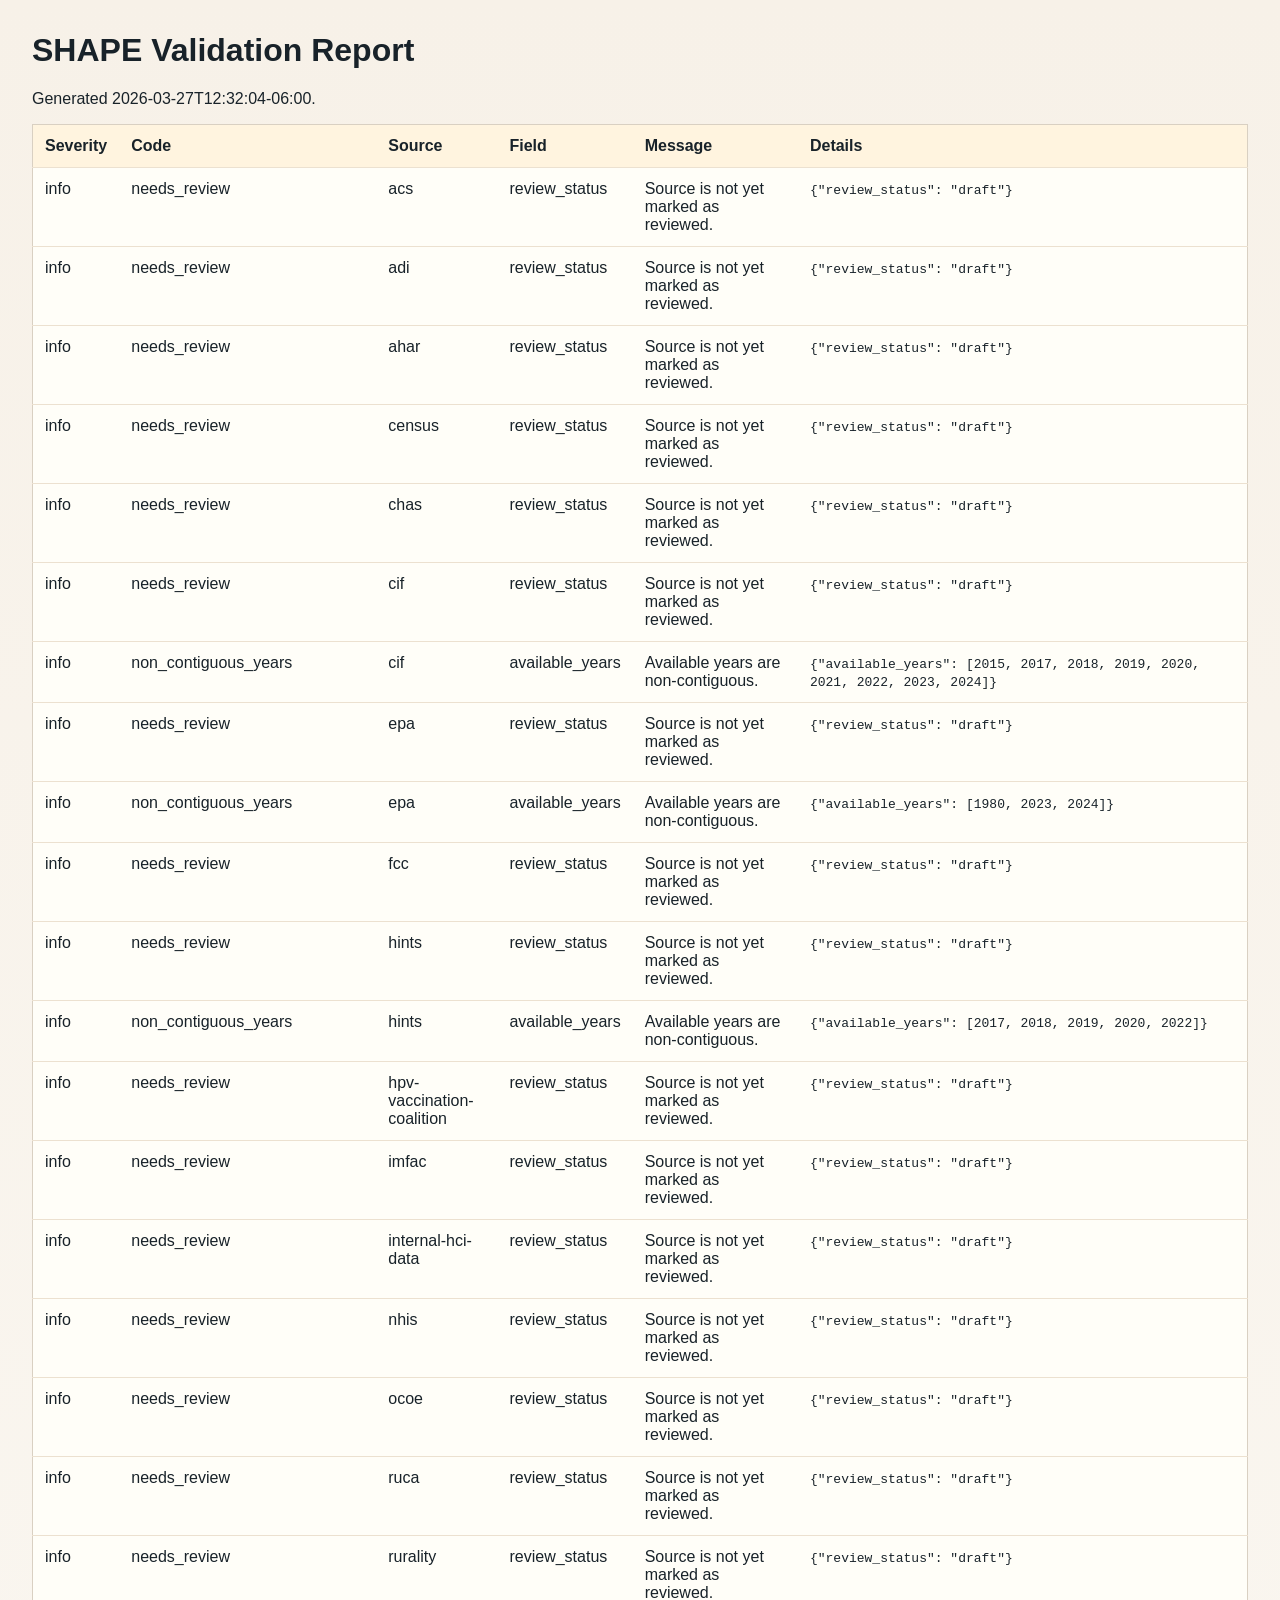
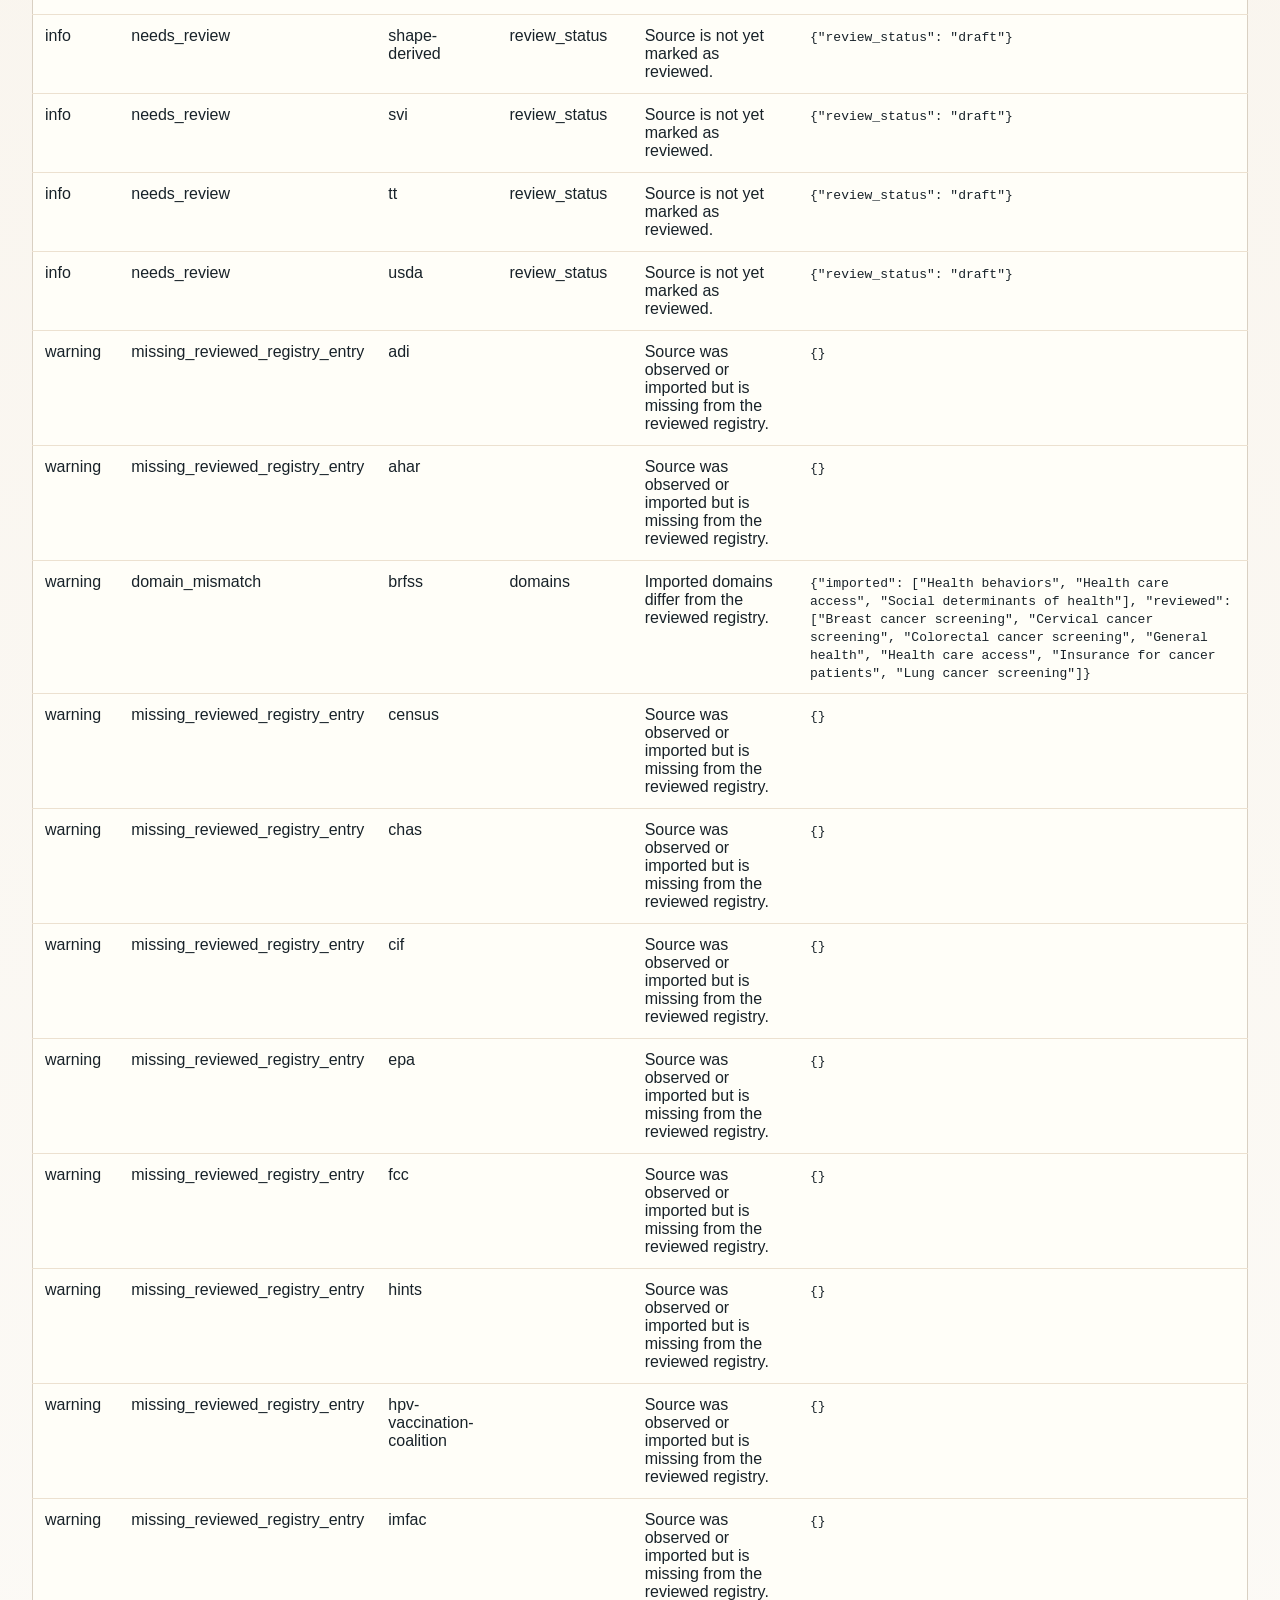
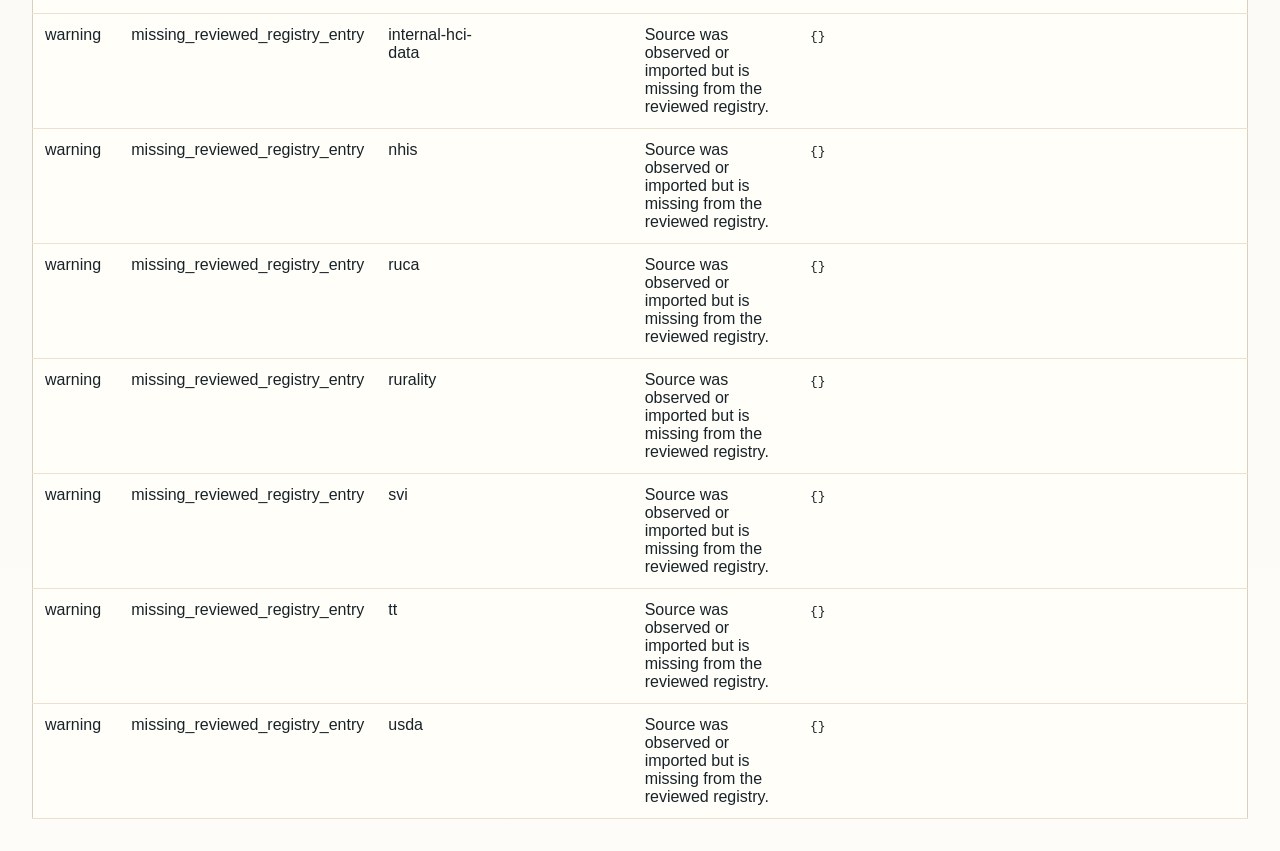
==== commit 1909f474: "Added manual editor portal" ====
--- a/artifacts/validation_report.html
+++ b/artifacts/validation_report.html
@@ -32,7 +32,7 @@
 </head>
 <body>
   <h1>SHAPE Validation Report</h1>
-  <p>Generated 2026-03-27T10:05:58-06:00.</p>
+  <p>Generated 2026-03-27T12:32:04-06:00.</p>
   <table>
     <thead>
       <tr>
@@ -59,6 +59,7 @@
 <tr><td>info</td><td>non_contiguous_years</td><td>hints</td><td>available_years</td><td>Available years are non-contiguous.</td><td><code>{&quot;available_years&quot;: [2017, 2018, 2019, 2020, 2022]}</code></td></tr>
 <tr><td>info</td><td>needs_review</td><td>hpv-vaccination-coalition</td><td>review_status</td><td>Source is not yet marked as reviewed.</td><td><code>{&quot;review_status&quot;: &quot;draft&quot;}</code></td></tr>
 <tr><td>info</td><td>needs_review</td><td>imfac</td><td>review_status</td><td>Source is not yet marked as reviewed.</td><td><code>{&quot;review_status&quot;: &quot;draft&quot;}</code></td></tr>
+<tr><td>info</td><td>needs_review</td><td>internal-hci-data</td><td>review_status</td><td>Source is not yet marked as reviewed.</td><td><code>{&quot;review_status&quot;: &quot;draft&quot;}</code></td></tr>
 <tr><td>info</td><td>needs_review</td><td>nhis</td><td>review_status</td><td>Source is not yet marked as reviewed.</td><td><code>{&quot;review_status&quot;: &quot;draft&quot;}</code></td></tr>
 <tr><td>info</td><td>needs_review</td><td>ocoe</td><td>review_status</td><td>Source is not yet marked as reviewed.</td><td><code>{&quot;review_status&quot;: &quot;draft&quot;}</code></td></tr>
 <tr><td>info</td><td>needs_review</td><td>ruca</td><td>review_status</td><td>Source is not yet marked as reviewed.</td><td><code>{&quot;review_status&quot;: &quot;draft&quot;}</code></td></tr>
@@ -67,7 +68,6 @@
 <tr><td>info</td><td>needs_review</td><td>svi</td><td>review_status</td><td>Source is not yet marked as reviewed.</td><td><code>{&quot;review_status&quot;: &quot;draft&quot;}</code></td></tr>
 <tr><td>info</td><td>needs_review</td><td>tt</td><td>review_status</td><td>Source is not yet marked as reviewed.</td><td><code>{&quot;review_status&quot;: &quot;draft&quot;}</code></td></tr>
 <tr><td>info</td><td>needs_review</td><td>usda</td><td>review_status</td><td>Source is not yet marked as reviewed.</td><td><code>{&quot;review_status&quot;: &quot;draft&quot;}</code></td></tr>
-<tr><td>warning</td><td>missing_reviewed_registry_entry</td><td>acs</td><td></td><td>Source was observed or imported but is missing from the reviewed registry.</td><td><code>{}</code></td></tr>
 <tr><td>warning</td><td>missing_reviewed_registry_entry</td><td>adi</td><td></td><td>Source was observed or imported but is missing from the reviewed registry.</td><td><code>{}</code></td></tr>
 <tr><td>warning</td><td>missing_reviewed_registry_entry</td><td>ahar</td><td></td><td>Source was observed or imported but is missing from the reviewed registry.</td><td><code>{}</code></td></tr>
 <tr><td>warning</td><td>domain_mismatch</td><td>brfss</td><td>domains</td><td>Imported domains differ from the reviewed registry.</td><td><code>{&quot;imported&quot;: [&quot;Health behaviors&quot;, &quot;Health care access&quot;, &quot;Social determinants of health&quot;], &quot;reviewed&quot;: [&quot;Breast cancer screening&quot;, &quot;Cervical cancer screening&quot;, &quot;Colorectal cancer screening&quot;, &quot;General health&quot;, &quot;Health care access&quot;, &quot;Insurance for cancer patients&quot;, &quot;Lung cancer screening&quot;]}</code></td></tr>
@@ -79,7 +79,7 @@
 <tr><td>warning</td><td>missing_reviewed_registry_entry</td><td>hints</td><td></td><td>Source was observed or imported but is missing from the reviewed registry.</td><td><code>{}</code></td></tr>
 <tr><td>warning</td><td>missing_reviewed_registry_entry</td><td>hpv-vaccination-coalition</td><td></td><td>Source was observed or imported but is missing from the reviewed registry.</td><td><code>{}</code></td></tr>
 <tr><td>warning</td><td>missing_reviewed_registry_entry</td><td>imfac</td><td></td><td>Source was observed or imported but is missing from the reviewed registry.</td><td><code>{}</code></td></tr>
-<tr><td>warning</td><td>domain_mismatch</td><td>internal-hci-data</td><td>domains</td><td>Imported domains differ from the reviewed registry.</td><td><code>{&quot;imported&quot;: [&quot;Cancer incidence, stage &amp; mortality&quot;, &quot;Clinical trials&quot;, &quot;Health behaviors&quot;, &quot;Health care access&quot;, &quot;Social determinants of health&quot;], &quot;reviewed&quot;: [&quot;Cancer diagnosis&quot;, &quot;Cancer stage/grade&quot;, &quot;Health care access&quot;, &quot;Insurance&quot;, &quot;Race/Ethnicity&quot;, &quot;Rurality&quot;]}</code></td></tr>
+<tr><td>warning</td><td>missing_reviewed_registry_entry</td><td>internal-hci-data</td><td></td><td>Source was observed or imported but is missing from the reviewed registry.</td><td><code>{}</code></td></tr>
 <tr><td>warning</td><td>missing_reviewed_registry_entry</td><td>nhis</td><td></td><td>Source was observed or imported but is missing from the reviewed registry.</td><td><code>{}</code></td></tr>
 <tr><td>warning</td><td>missing_reviewed_registry_entry</td><td>ruca</td><td></td><td>Source was observed or imported but is missing from the reviewed registry.</td><td><code>{}</code></td></tr>
 <tr><td>warning</td><td>missing_reviewed_registry_entry</td><td>rurality</td><td></td><td>Source was observed or imported but is missing from the reviewed registry.</td><td><code>{}</code></td></tr>
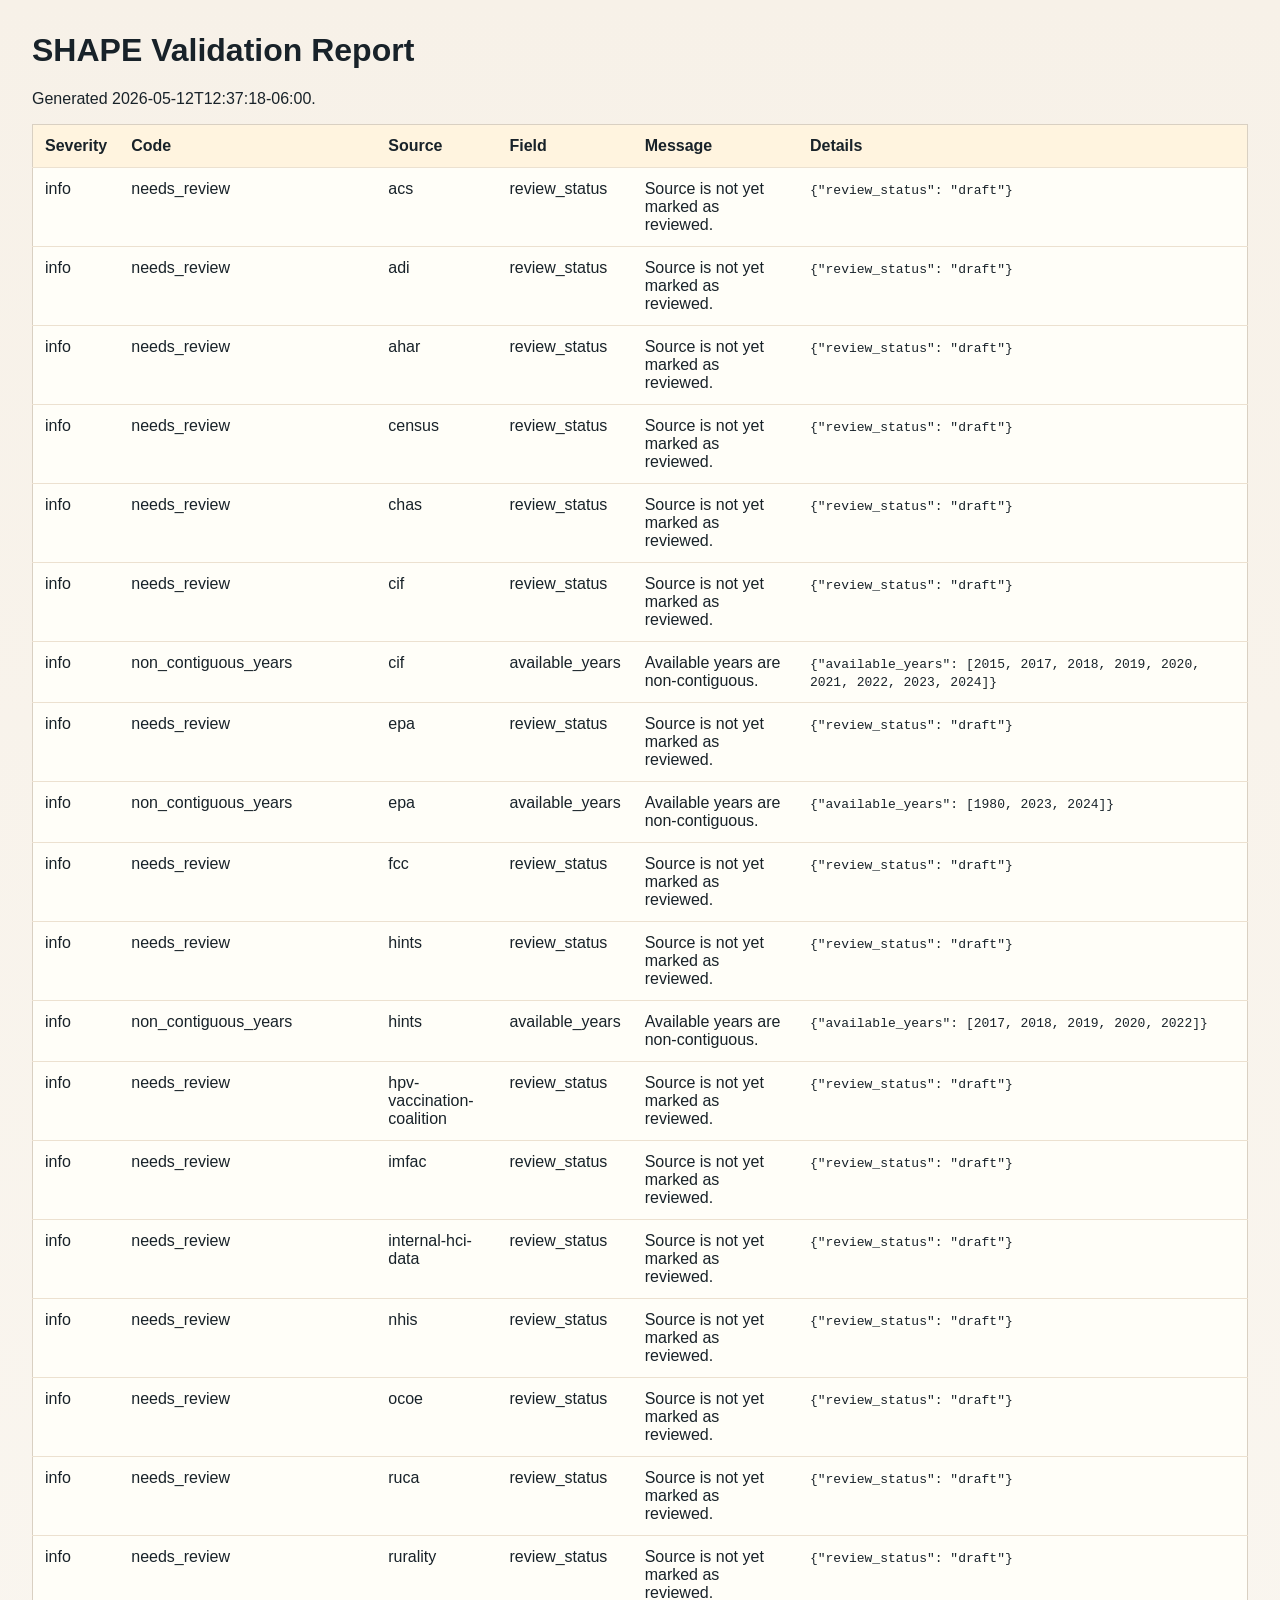
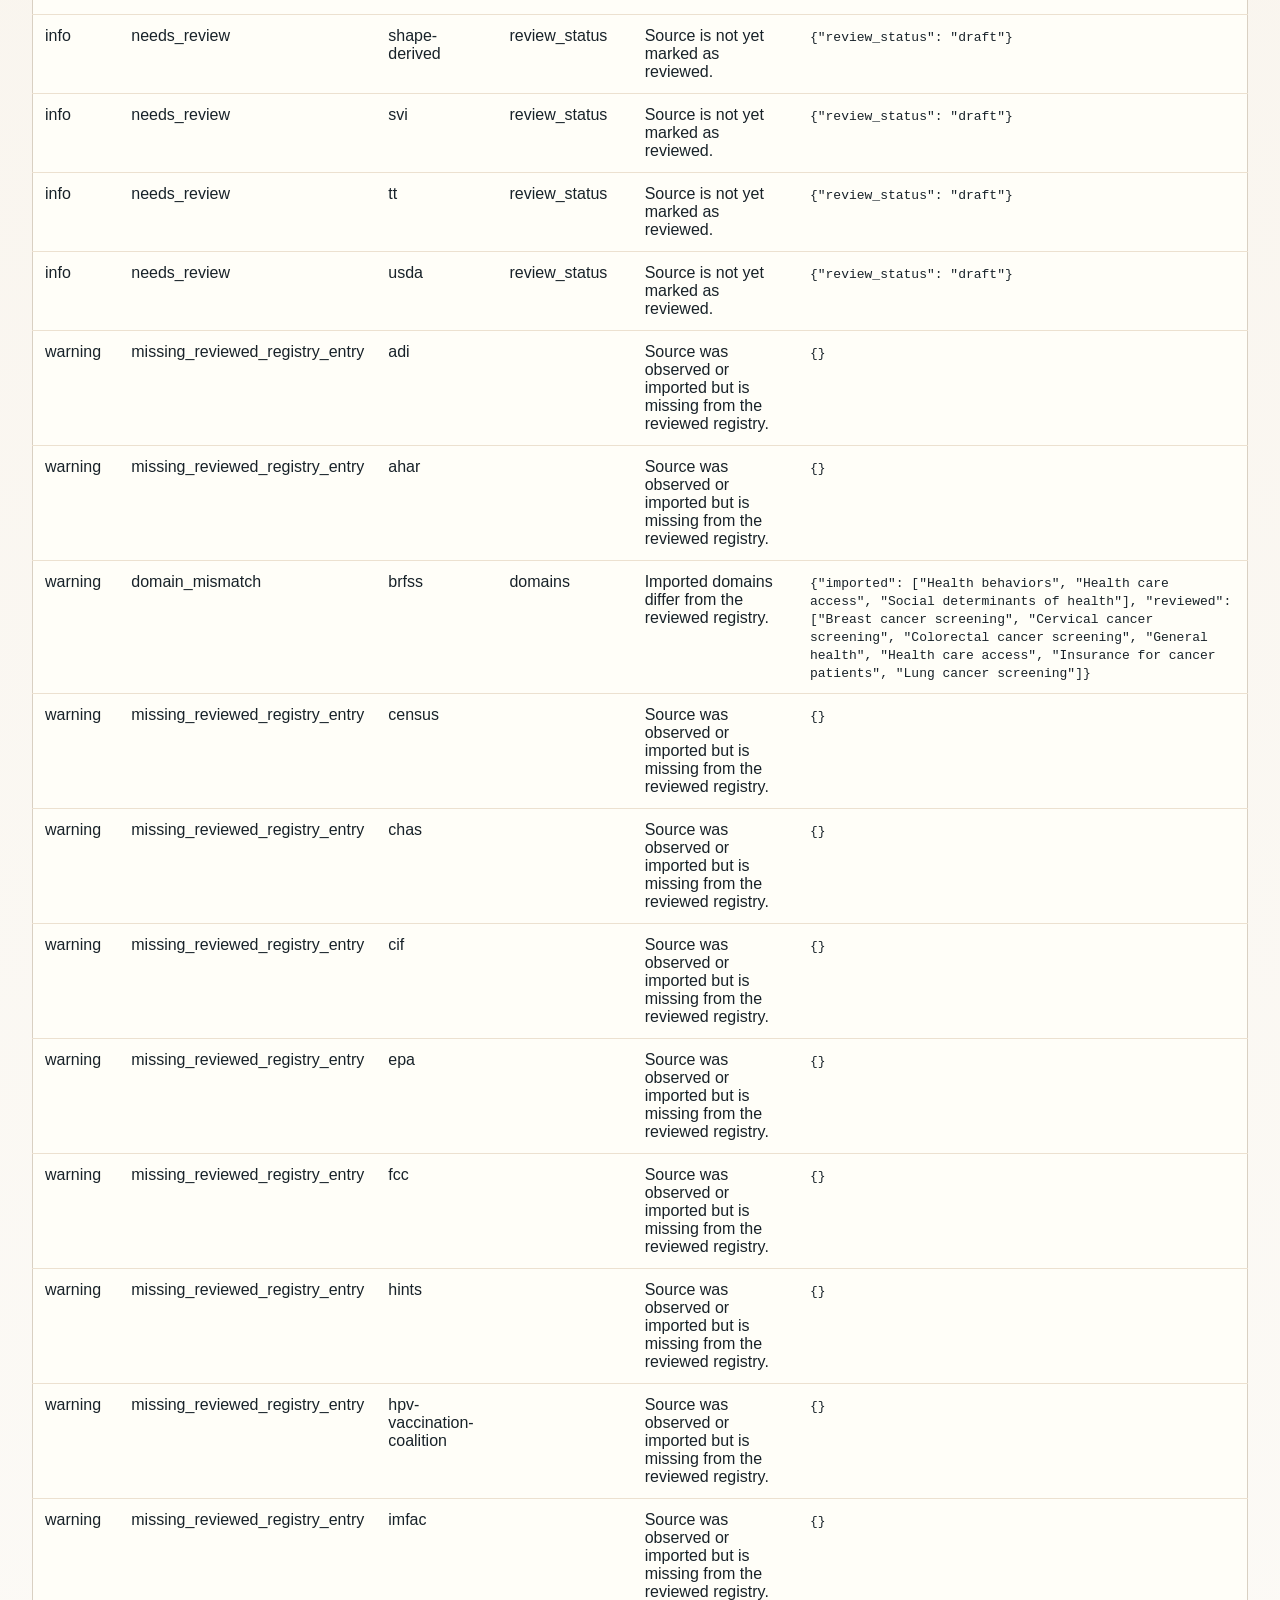
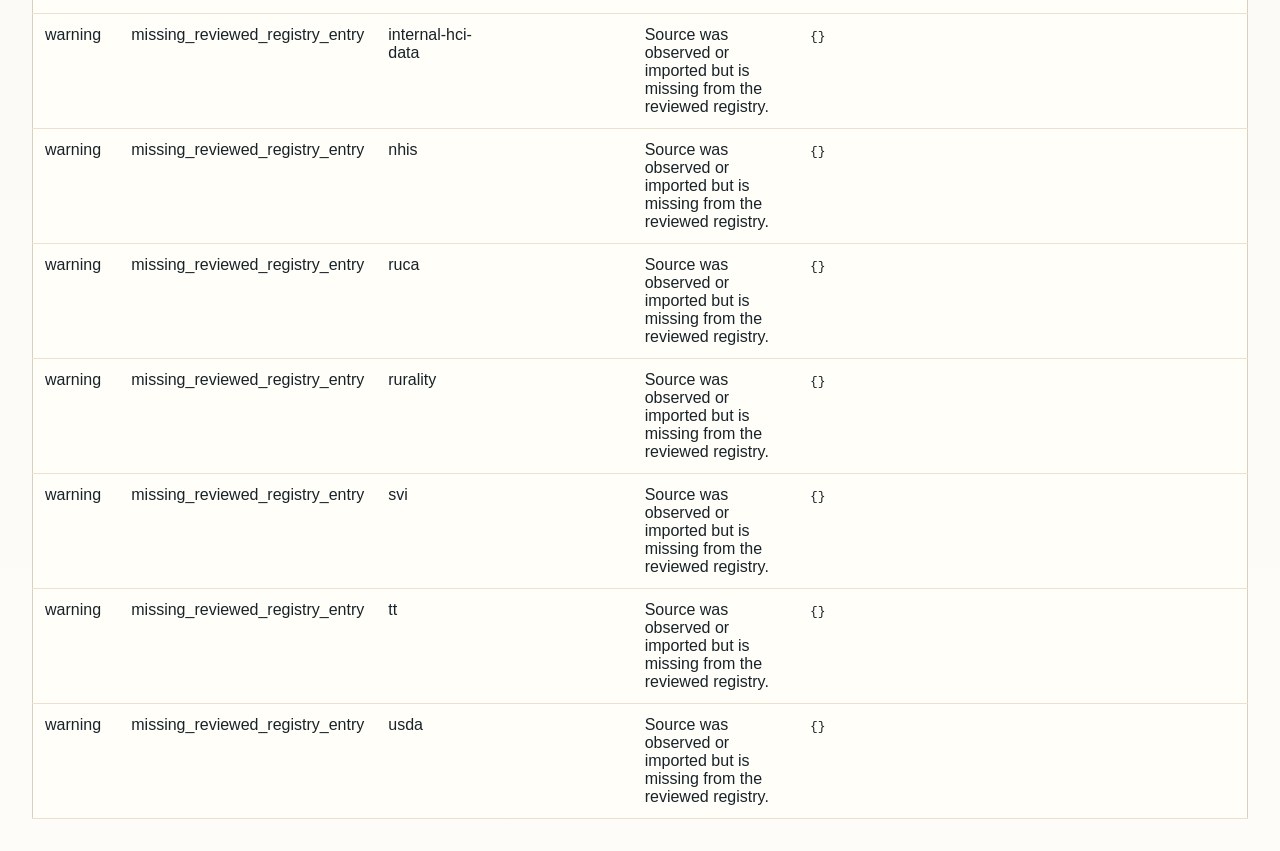
==== commit 2b002c99: "Add Box JWT cache refresh and fallback" ====
--- a/artifacts/validation_report.html
+++ b/artifacts/validation_report.html
@@ -32,7 +32,7 @@
 </head>
 <body>
   <h1>SHAPE Validation Report</h1>
-  <p>Generated 2026-03-27T12:32:04-06:00.</p>
+  <p>Generated 2026-05-12T12:37:18-06:00.</p>
   <table>
     <thead>
       <tr>
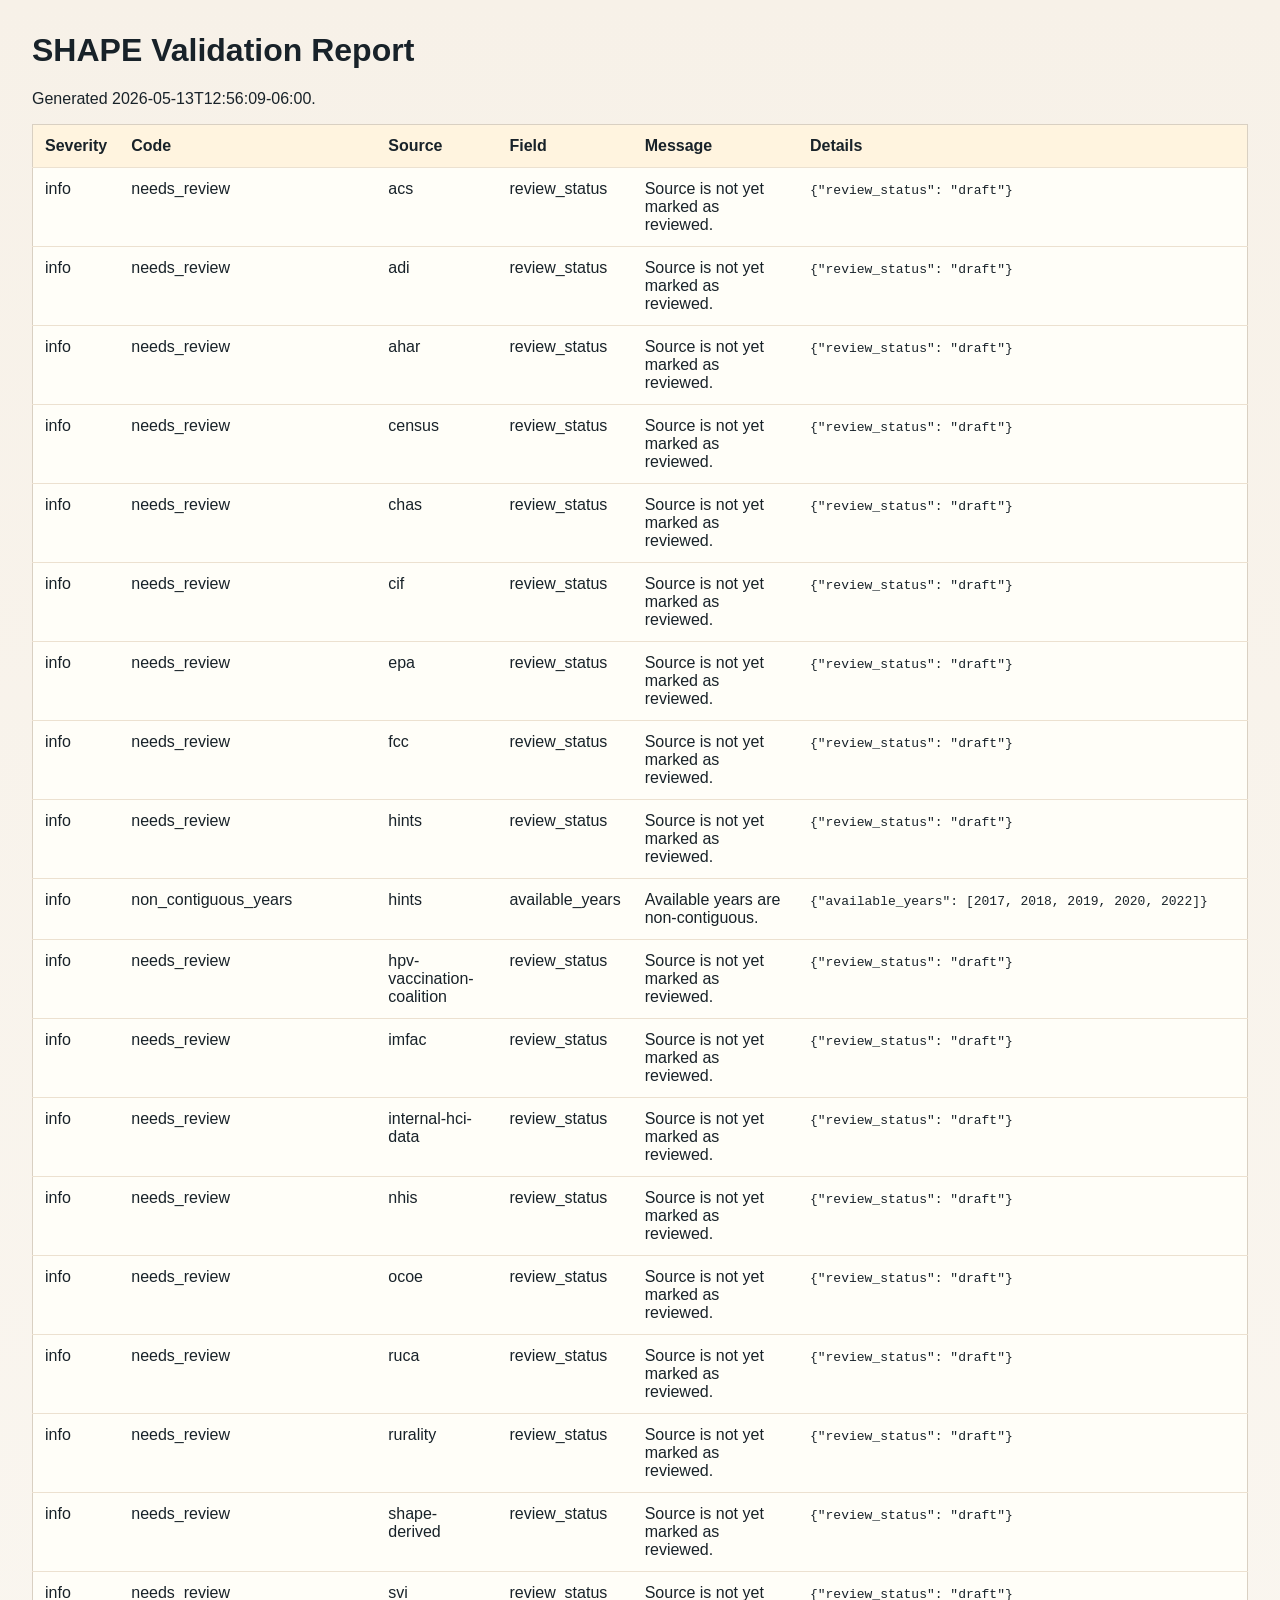
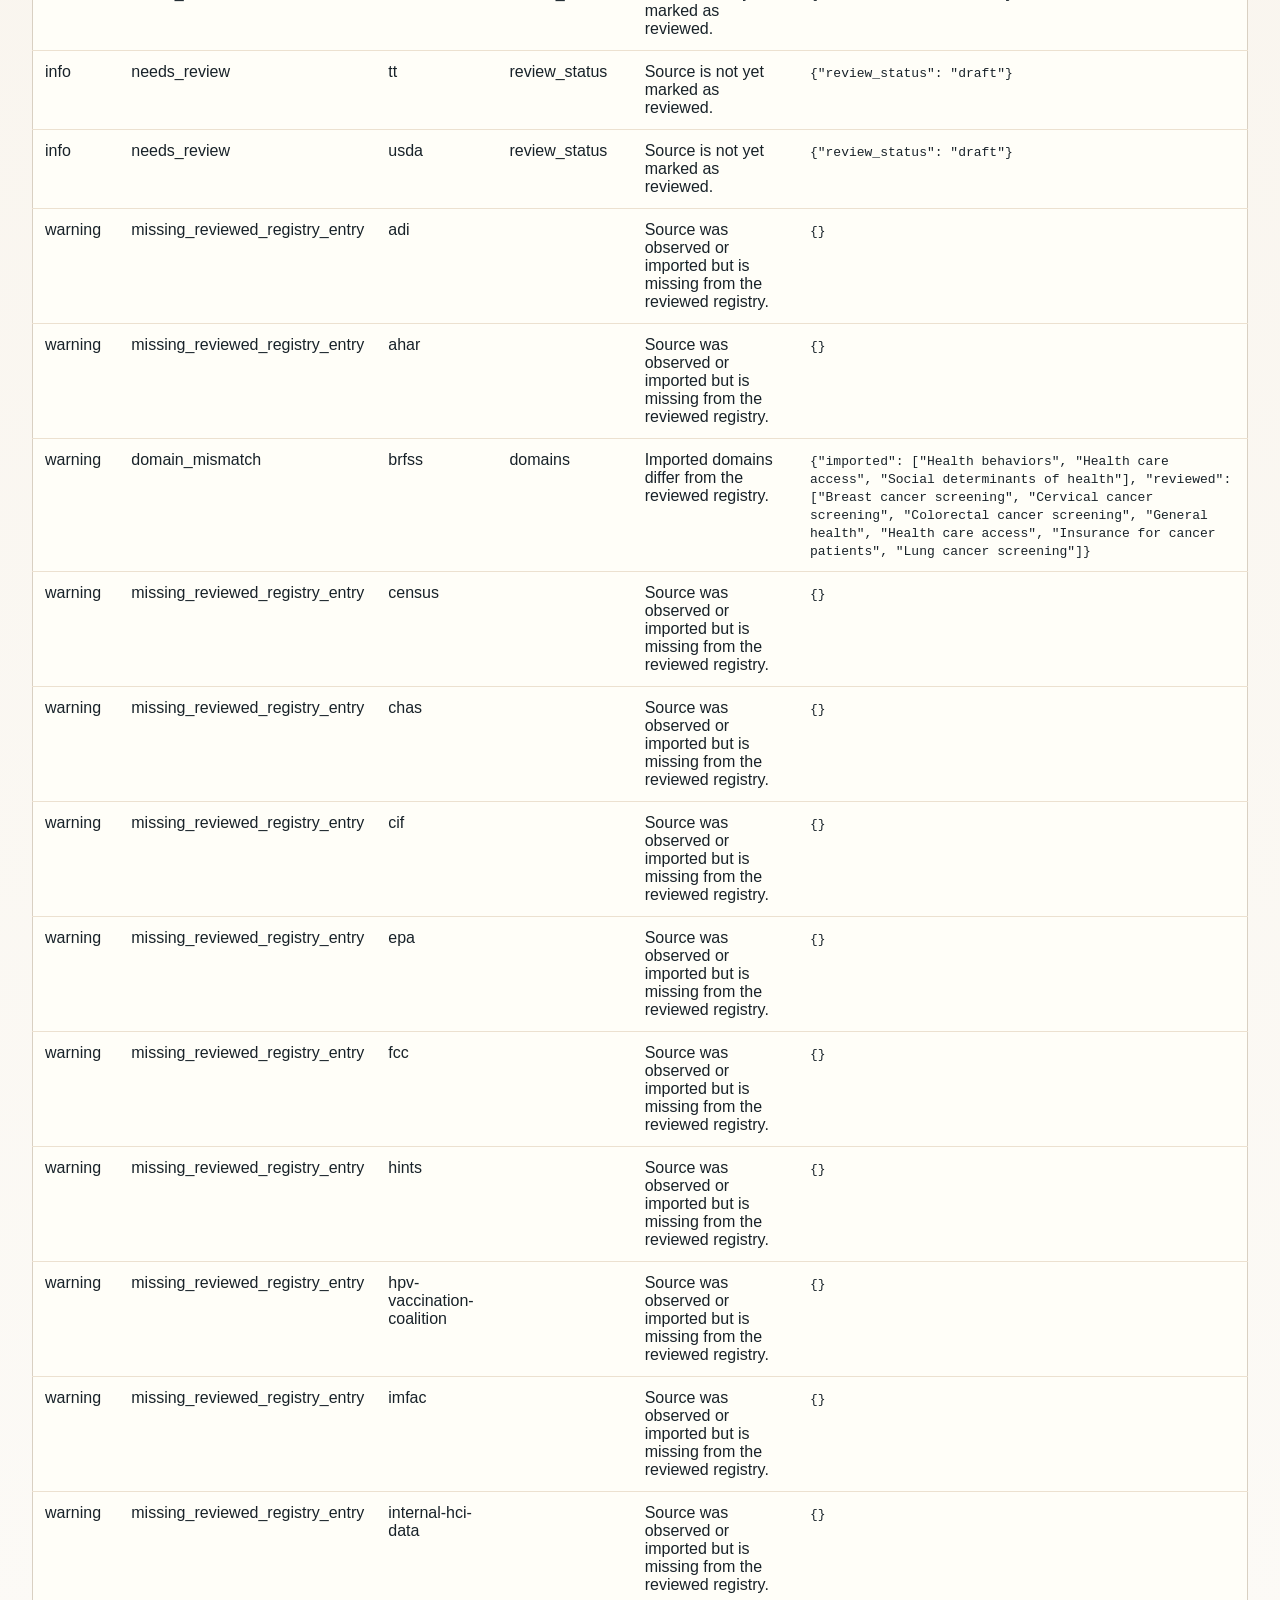
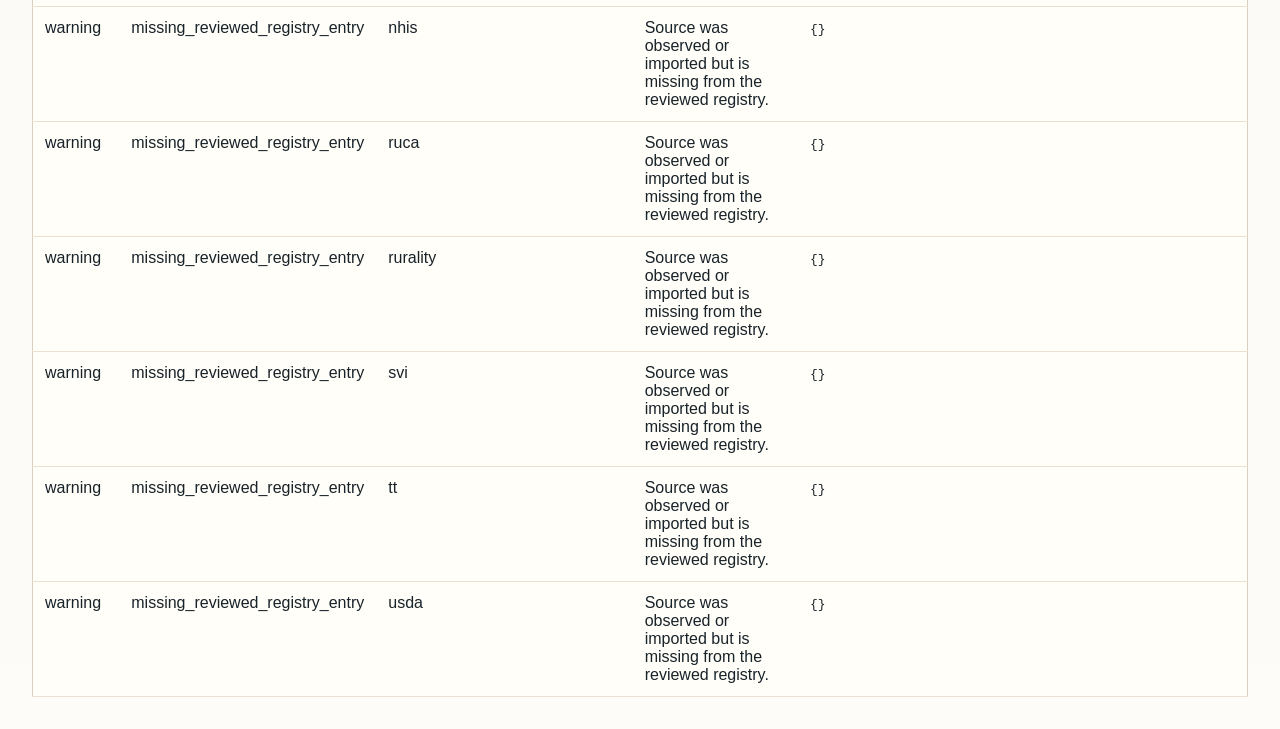
==== commit 4fb082c6: "Refresh cached Box snapshot before importing metadata" ====
--- a/artifacts/validation_report.html
+++ b/artifacts/validation_report.html
@@ -32,7 +32,7 @@
 </head>
 <body>
   <h1>SHAPE Validation Report</h1>
-  <p>Generated 2026-05-12T12:37:18-06:00.</p>
+  <p>Generated 2026-05-13T12:56:09-06:00.</p>
   <table>
     <thead>
       <tr>
@@ -51,9 +51,7 @@
 <tr><td>info</td><td>needs_review</td><td>census</td><td>review_status</td><td>Source is not yet marked as reviewed.</td><td><code>{&quot;review_status&quot;: &quot;draft&quot;}</code></td></tr>
 <tr><td>info</td><td>needs_review</td><td>chas</td><td>review_status</td><td>Source is not yet marked as reviewed.</td><td><code>{&quot;review_status&quot;: &quot;draft&quot;}</code></td></tr>
 <tr><td>info</td><td>needs_review</td><td>cif</td><td>review_status</td><td>Source is not yet marked as reviewed.</td><td><code>{&quot;review_status&quot;: &quot;draft&quot;}</code></td></tr>
-<tr><td>info</td><td>non_contiguous_years</td><td>cif</td><td>available_years</td><td>Available years are non-contiguous.</td><td><code>{&quot;available_years&quot;: [2015, 2017, 2018, 2019, 2020, 2021, 2022, 2023, 2024]}</code></td></tr>
 <tr><td>info</td><td>needs_review</td><td>epa</td><td>review_status</td><td>Source is not yet marked as reviewed.</td><td><code>{&quot;review_status&quot;: &quot;draft&quot;}</code></td></tr>
-<tr><td>info</td><td>non_contiguous_years</td><td>epa</td><td>available_years</td><td>Available years are non-contiguous.</td><td><code>{&quot;available_years&quot;: [1980, 2023, 2024]}</code></td></tr>
 <tr><td>info</td><td>needs_review</td><td>fcc</td><td>review_status</td><td>Source is not yet marked as reviewed.</td><td><code>{&quot;review_status&quot;: &quot;draft&quot;}</code></td></tr>
 <tr><td>info</td><td>needs_review</td><td>hints</td><td>review_status</td><td>Source is not yet marked as reviewed.</td><td><code>{&quot;review_status&quot;: &quot;draft&quot;}</code></td></tr>
 <tr><td>info</td><td>non_contiguous_years</td><td>hints</td><td>available_years</td><td>Available years are non-contiguous.</td><td><code>{&quot;available_years&quot;: [2017, 2018, 2019, 2020, 2022]}</code></td></tr>
